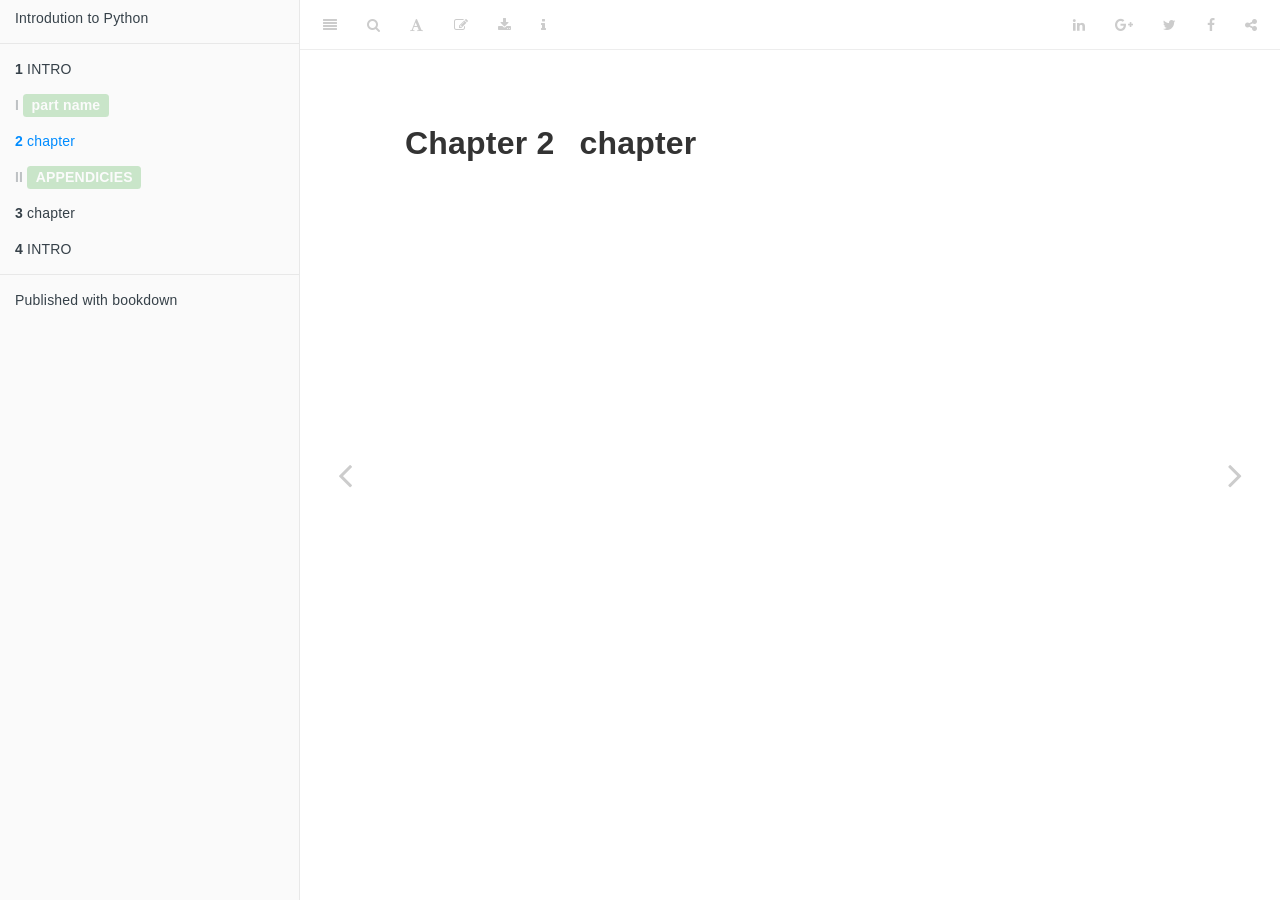
==== docs/chapter.html @ 128a9e72 "." ====
<!DOCTYPE html>
<html xmlns="http://www.w3.org/1999/xhtml" lang="" xml:lang="">
<head>

  <meta charset="utf-8" />
  <meta http-equiv="X-UA-Compatible" content="IE=edge" />
  <title>Chapter 2 chapter | Introduction to Python</title>
  <meta name="description" content="Chapter 2 chapter | Introduction to Python" />
  <meta name="generator" content="bookdown 0.11 and GitBook 2.6.7" />

  <meta property="og:title" content="Chapter 2 chapter | Introduction to Python" />
  <meta property="og:type" content="book" />
  
  
  
  

  <meta name="twitter:card" content="summary" />
  <meta name="twitter:title" content="Chapter 2 chapter | Introduction to Python" />
  
  
  

<meta name="author" content="Łukasz Muszyński" />


<meta name="date" content="2019-09-11" />

  <meta name="viewport" content="width=device-width, initial-scale=1" />
  <meta name="apple-mobile-web-app-capable" content="yes" />
  <meta name="apple-mobile-web-app-status-bar-style" content="black" />
  
  
<link rel="prev" href="index.html">
<link rel="next" href="chapter-1.html">
<script src="libs/jquery-2.2.3/jquery.min.js"></script>
<link href="libs/gitbook-2.6.7/css/style.css" rel="stylesheet" />
<link href="libs/gitbook-2.6.7/css/plugin-table.css" rel="stylesheet" />
<link href="libs/gitbook-2.6.7/css/plugin-bookdown.css" rel="stylesheet" />
<link href="libs/gitbook-2.6.7/css/plugin-highlight.css" rel="stylesheet" />
<link href="libs/gitbook-2.6.7/css/plugin-search.css" rel="stylesheet" />
<link href="libs/gitbook-2.6.7/css/plugin-fontsettings.css" rel="stylesheet" />










<link rel="stylesheet" href="style.css" type="text/css" />
</head>

<body>



  <div class="book without-animation with-summary font-size-2 font-family-1" data-basepath=".">

    <div class="book-summary">
      <nav role="navigation">

<ul class="summary">
<li><a href="./">Introdution to Python</a></li>

<li class="divider"></li>
<li class="chapter" data-level="1" data-path="index.html"><a href="index.html"><i class="fa fa-check"></i><b>1</b> INTRO</a></li>
<li class="part"><span><b>I <lfg>part name</lfg></b></span></li>
<li class="chapter" data-level="2" data-path="chapter.html"><a href="chapter.html"><i class="fa fa-check"></i><b>2</b> chapter</a></li>
<li class="part"><span><b>II <lfg>APPENDICIES</lfg></b></span></li>
<li class="chapter" data-level="3" data-path="chapter-1.html"><a href="chapter-1.html"><i class="fa fa-check"></i><b>3</b> chapter</a></li>
<li class="chapter" data-level="4" data-path="intro-1.html"><a href="intro-1.html"><i class="fa fa-check"></i><b>4</b> INTRO</a></li>
<li class="divider"></li>
<li><a href="https://github.com/rstudio/bookdown" target="blank">Published with bookdown</a></li>

</ul>

      </nav>
    </div>

    <div class="book-body">
      <div class="body-inner">
        <div class="book-header" role="navigation">
          <h1>
            <i class="fa fa-circle-o-notch fa-spin"></i><a href="./">Introduction to Python</a>
          </h1>
        </div>

        <div class="page-wrapper" tabindex="-1" role="main">
          <div class="page-inner">

            <section class="normal" id="section-">
<div id="chapter" class="section level1">
<h1><span class="header-section-number">Chapter 2</span> chapter</h1>

</div>



            </section>

          </div>
        </div>
      </div>
<a href="index.html" class="navigation navigation-prev " aria-label="Previous page"><i class="fa fa-angle-left"></i></a>
<a href="chapter-1.html" class="navigation navigation-next " aria-label="Next page"><i class="fa fa-angle-right"></i></a>
    </div>
  </div>
<script src="libs/gitbook-2.6.7/js/app.min.js"></script>
<script src="libs/gitbook-2.6.7/js/lunr.js"></script>
<script src="libs/gitbook-2.6.7/js/plugin-search.js"></script>
<script src="libs/gitbook-2.6.7/js/plugin-sharing.js"></script>
<script src="libs/gitbook-2.6.7/js/plugin-fontsettings.js"></script>
<script src="libs/gitbook-2.6.7/js/plugin-bookdown.js"></script>
<script src="libs/gitbook-2.6.7/js/jquery.highlight.js"></script>
<script>
gitbook.require(["gitbook"], function(gitbook) {
gitbook.start({
"sharing": {
"github": false,
"facebook": true,
"twitter": true,
"google": true,
"linkedin": true,
"weibo": false,
"instapaper": false,
"vk": false,
"all": ["facebook", "google", "twitter", "linkedin", "weibo", "instapaper"],
"instapper": false
},
"fontsettings": {
"theme": "white",
"family": "sans",
"size": 2
},
"edit": {
"link": "https://github.com/rstudio/bookdown-demo/edit/master/1_01_part.Rmd",
"text": "Edit"
},
"history": {
"link": null,
"text": null
},
"download": ["bookdown-Manual_R.pdf", "bookdown-Manual_R.epub"],
"toc": {
"collapse": "section",
"depth": 4
}
});
});
</script>

</body>

</html>
---- docs/libs/gitbook-2.6.7/css/style.css ----
/*! normalize.css v2.1.0 | MIT License | git.io/normalize */img,legend{border:0}*,.fa{-webkit-font-smoothing:antialiased}.fa-ul>li,sub,sup{position:relative}.book .book-body .page-wrapper .page-inner section.normal hr:after,.book-langs-index .inner .languages:after,.buttons:after,.dropdown-menu .buttons:after{clear:both}body,html{-ms-text-size-adjust:100%;-webkit-text-size-adjust:100%}article,aside,details,figcaption,figure,footer,header,hgroup,main,nav,section,summary{display:block}audio,canvas,video{display:inline-block}.hidden,[hidden]{display:none}audio:not([controls]){display:none;height:0}html{font-family:sans-serif}body,figure{margin:0}a:focus{outline:dotted thin}a:active,a:hover{outline:0}h1{font-size:2em;margin:.67em 0}abbr[title]{border-bottom:1px dotted}b,strong{font-weight:700}dfn{font-style:italic}hr{-moz-box-sizing:content-box;box-sizing:content-box;height:0}mark{background:#ff0;color:#000}code,kbd,pre,samp{font-family:monospace,serif;font-size:1em}pre{white-space:pre-wrap}q{quotes:"\201C" "\201D" "\2018" "\2019"}small{font-size:80%}sub,sup{font-size:75%;line-height:0;vertical-align:baseline}sup{top:-.5em}sub{bottom:-.25em}svg:not(:root){overflow:hidden}fieldset{border:1px solid silver;margin:0 2px;padding:.35em .625em .75em}legend{padding:0}button,input,select,textarea{font-family:inherit;font-size:100%;margin:0}button,input{line-height:normal}button,select{text-transform:none}button,html input[type=button],input[type=reset],input[type=submit]{-webkit-appearance:button;cursor:pointer}button[disabled],html input[disabled]{cursor:default}input[type=checkbox],input[type=radio]{box-sizing:border-box;padding:0}input[type=search]{-webkit-appearance:textfield;-moz-box-sizing:content-box;-webkit-box-sizing:content-box;box-sizing:content-box}input[type=search]::-webkit-search-cancel-button{margin-right:10px;}button::-moz-focus-inner,input::-moz-focus-inner{border:0;padding:0}textarea{overflow:auto;vertical-align:top}table{border-collapse:collapse;border-spacing:0}/*!
 * Preboot v2
 *
 * Open sourced under MIT license by @mdo.
 * Some variables and mixins from Bootstrap (Apache 2 license).
 */.link-inherit,.link-inherit:focus,.link-inherit:hover{color:inherit}.fa,.fa-stack{display:inline-block}/*!
 *  Font Awesome 4.1.0 by @davegandy - http://fontawesome.io - @fontawesome
 *  License - http://fontawesome.io/license (Font: SIL OFL 1.1, CSS: MIT License)
 */@font-face{font-family:FontAwesome;src:url(./fontawesome/fontawesome-webfont.ttf?v=4.1.0) format('truetype');font-weight:400;font-style:normal}.fa{font-family:FontAwesome;font-style:normal;font-weight:400;line-height:1;-moz-osx-font-smoothing:grayscale}.book .book-header,.book .book-summary{font-family:"Helvetica Neue",Helvetica,Arial,sans-serif}.fa-lg{font-size:1.33333333em;line-height:.75em;vertical-align:-15%}.fa-2x{font-size:2em}.fa-3x{font-size:3em}.fa-4x{font-size:4em}.fa-5x{font-size:5em}.fa-fw{width:1.28571429em;text-align:center}.fa-ul{padding-left:0;margin-left:2.14285714em;list-style-type:none}.fa-li{position:absolute;left:-2.14285714em;width:2.14285714em;top:.14285714em;text-align:center}.fa-li.fa-lg{left:-1.85714286em}.fa-border{padding:.2em .25em .15em;border:.08em solid #eee;border-radius:.1em}.pull-right{float:right}.pull-left{float:left}.fa.pull-left{margin-right:.3em}.fa.pull-right{margin-left:.3em}.fa-spin{-webkit-animation:spin 2s infinite linear;-moz-animation:spin 2s infinite linear;-o-animation:spin 2s infinite linear;animation:spin 2s infinite linear}@-moz-keyframes spin{0%{-moz-transform:rotate(0)}100%{-moz-transform:rotate(359deg)}}@-webkit-keyframes spin{0%{-webkit-transform:rotate(0)}100%{-webkit-transform:rotate(359deg)}}@-o-keyframes spin{0%{-o-transform:rotate(0)}100%{-o-transform:rotate(359deg)}}@keyframes spin{0%{-webkit-transform:rotate(0);transform:rotate(0)}100%{-webkit-transform:rotate(359deg);transform:rotate(359deg)}}.fa-rotate-90{filter:progid:DXImageTransform.Microsoft.BasicImage(rotation=1);-webkit-transform:rotate(90deg);-moz-transform:rotate(90deg);-ms-transform:rotate(90deg);-o-transform:rotate(90deg);transform:rotate(90deg)}.fa-rotate-180{filter:progid:DXImageTransform.Microsoft.BasicImage(rotation=2);-webkit-transform:rotate(180deg);-moz-transform:rotate(180deg);-ms-transform:rotate(180deg);-o-transform:rotate(180deg);transform:rotate(180deg)}.fa-rotate-270{filter:progid:DXImageTransform.Microsoft.BasicImage(rotation=3);-webkit-transform:rotate(270deg);-moz-transform:rotate(270deg);-ms-transform:rotate(270deg);-o-transform:rotate(270deg);transform:rotate(270deg)}.fa-flip-horizontal{filter:progid:DXImageTransform.Microsoft.BasicImage(rotation=0, mirror=1);-webkit-transform:scale(-1,1);-moz-transform:scale(-1,1);-ms-transform:scale(-1,1);-o-transform:scale(-1,1);transform:scale(-1,1)}.fa-flip-vertical{filter:progid:DXImageTransform.Microsoft.BasicImage(rotation=2, mirror=1);-webkit-transform:scale(1,-1);-moz-transform:scale(1,-1);-ms-transform:scale(1,-1);-o-transform:scale(1,-1);transform:scale(1,-1)}.fa-stack{position:relative;width:2em;height:2em;line-height:2em;vertical-align:middle}.fa-stack-1x,.fa-stack-2x{position:absolute;left:0;width:100%;text-align:center}.fa-stack-1x{line-height:inherit}.fa-stack-2x{font-size:2em}.fa-inverse{color:#fff}.fa-glass:before{content:"\f000"}.fa-music:before{content:"\f001"}.fa-search:before{content:"\f002"}.fa-envelope-o:before{content:"\f003"}.fa-heart:before{content:"\f004"}.fa-star:before{content:"\f005"}.fa-star-o:before{content:"\f006"}.fa-user:before{content:"\f007"}.fa-film:before{content:"\f008"}.fa-th-large:before{content:"\f009"}.fa-th:before{content:"\f00a"}.fa-th-list:before{content:"\f00b"}.fa-check:before{content:"\f00c"}.fa-times:before{content:"\f00d"}.fa-search-plus:before{content:"\f00e"}.fa-search-minus:before{content:"\f010"}.fa-power-off:before{content:"\f011"}.fa-signal:before{content:"\f012"}.fa-cog:before,.fa-gear:before{content:"\f013"}.fa-trash-o:before{content:"\f014"}.fa-home:before{content:"\f015"}.fa-file-o:before{content:"\f016"}.fa-clock-o:before{content:"\f017"}.fa-road:before{content:"\f018"}.fa-download:before{content:"\f019"}.fa-arrow-circle-o-down:before{content:"\f01a"}.fa-arrow-circle-o-up:before{content:"\f01b"}.fa-inbox:before{content:"\f01c"}.fa-play-circle-o:before{content:"\f01d"}.fa-repeat:before,.fa-rotate-right:before{content:"\f01e"}.fa-refresh:before{content:"\f021"}.fa-list-alt:before{content:"\f022"}.fa-lock:before{content:"\f023"}.fa-flag:before{content:"\f024"}.fa-headphones:before{content:"\f025"}.fa-volume-off:before{content:"\f026"}.fa-volume-down:before{content:"\f027"}.fa-volume-up:before{content:"\f028"}.fa-qrcode:before{content:"\f029"}.fa-barcode:before{content:"\f02a"}.fa-tag:before{content:"\f02b"}.fa-tags:before{content:"\f02c"}.fa-book:before{content:"\f02d"}.fa-bookmark:before{content:"\f02e"}.fa-print:before{content:"\f02f"}.fa-camera:before{content:"\f030"}.fa-font:before{content:"\f031"}.fa-bold:before{content:"\f032"}.fa-italic:before{content:"\f033"}.fa-text-height:before{content:"\f034"}.fa-text-width:before{content:"\f035"}.fa-align-left:before{content:"\f036"}.fa-align-center:before{content:"\f037"}.fa-align-right:before{content:"\f038"}.fa-align-justify:before{content:"\f039"}.fa-list:before{content:"\f03a"}.fa-dedent:before,.fa-outdent:before{content:"\f03b"}.fa-indent:before{content:"\f03c"}.fa-video-camera:before{content:"\f03d"}.fa-image:before,.fa-photo:before,.fa-picture-o:before{content:"\f03e"}.fa-pencil:before{content:"\f040"}.fa-map-marker:before{content:"\f041"}.fa-adjust:before{content:"\f042"}.fa-tint:before{content:"\f043"}.fa-edit:before,.fa-pencil-square-o:before{content:"\f044"}.fa-share-square-o:before{content:"\f045"}.fa-check-square-o:before{content:"\f046"}.fa-arrows:before{content:"\f047"}.fa-step-backward:before{content:"\f048"}.fa-fast-backward:before{content:"\f049"}.fa-backward:before{content:"\f04a"}.fa-play:before{content:"\f04b"}.fa-pause:before{content:"\f04c"}.fa-stop:before{content:"\f04d"}.fa-forward:before{content:"\f04e"}.fa-fast-forward:before{content:"\f050"}.fa-step-forward:before{content:"\f051"}.fa-eject:before{content:"\f052"}.fa-chevron-left:before{content:"\f053"}.fa-chevron-right:before{content:"\f054"}.fa-plus-circle:before{content:"\f055"}.fa-minus-circle:before{content:"\f056"}.fa-times-circle:before{content:"\f057"}.fa-check-circle:before{content:"\f058"}.fa-question-circle:before{content:"\f059"}.fa-info-circle:before{content:"\f05a"}.fa-crosshairs:before{content:"\f05b"}.fa-times-circle-o:before{content:"\f05c"}.fa-check-circle-o:before{content:"\f05d"}.fa-ban:before{content:"\f05e"}.fa-arrow-left:before{content:"\f060"}.fa-arrow-right:before{content:"\f061"}.fa-arrow-up:before{content:"\f062"}.fa-arrow-down:before{content:"\f063"}.fa-mail-forward:before,.fa-share:before{content:"\f064"}.fa-expand:before{content:"\f065"}.fa-compress:before{content:"\f066"}.fa-plus:before{content:"\f067"}.fa-minus:before{content:"\f068"}.fa-asterisk:before{content:"\f069"}.fa-exclamation-circle:before{content:"\f06a"}.fa-gift:before{content:"\f06b"}.fa-leaf:before{content:"\f06c"}.fa-fire:before{content:"\f06d"}.fa-eye:before{content:"\f06e"}.fa-eye-slash:before{content:"\f070"}.fa-exclamation-triangle:before,.fa-warning:before{content:"\f071"}.fa-plane:before{content:"\f072"}.fa-calendar:before{content:"\f073"}.fa-random:before{content:"\f074"}.fa-comment:before{content:"\f075"}.fa-magnet:before{content:"\f076"}.fa-chevron-up:before{content:"\f077"}.fa-chevron-down:before{content:"\f078"}.fa-retweet:before{content:"\f079"}.fa-shopping-cart:before{content:"\f07a"}.fa-folder:before{content:"\f07b"}.fa-folder-open:before{content:"\f07c"}.fa-arrows-v:before{content:"\f07d"}.fa-arrows-h:before{content:"\f07e"}.fa-bar-chart-o:before{content:"\f080"}.fa-twitter-square:before{content:"\f081"}.fa-facebook-square:before{content:"\f082"}.fa-camera-retro:before{content:"\f083"}.fa-key:before{content:"\f084"}.fa-cogs:before,.fa-gears:before{content:"\f085"}.fa-comments:before{content:"\f086"}.fa-thumbs-o-up:before{content:"\f087"}.fa-thumbs-o-down:before{content:"\f088"}.fa-star-half:before{content:"\f089"}.fa-heart-o:before{content:"\f08a"}.fa-sign-out:before{content:"\f08b"}.fa-linkedin-square:before{content:"\f08c"}.fa-thumb-tack:before{content:"\f08d"}.fa-external-link:before{content:"\f08e"}.fa-sign-in:before{content:"\f090"}.fa-trophy:before{content:"\f091"}.fa-github-square:before{content:"\f092"}.fa-upload:before{content:"\f093"}.fa-lemon-o:before{content:"\f094"}.fa-phone:before{content:"\f095"}.fa-square-o:before{content:"\f096"}.fa-bookmark-o:before{content:"\f097"}.fa-phone-square:before{content:"\f098"}.fa-twitter:before{content:"\f099"}.fa-facebook:before{content:"\f09a"}.fa-github:before{content:"\f09b"}.fa-unlock:before{content:"\f09c"}.fa-credit-card:before{content:"\f09d"}.fa-rss:before{content:"\f09e"}.fa-hdd-o:before{content:"\f0a0"}.fa-bullhorn:before{content:"\f0a1"}.fa-bell:before{content:"\f0f3"}.fa-certificate:before{content:"\f0a3"}.fa-hand-o-right:before{content:"\f0a4"}.fa-hand-o-left:before{content:"\f0a5"}.fa-hand-o-up:before{content:"\f0a6"}.fa-hand-o-down:before{content:"\f0a7"}.fa-arrow-circle-left:before{content:"\f0a8"}.fa-arrow-circle-right:before{content:"\f0a9"}.fa-arrow-circle-up:before{content:"\f0aa"}.fa-arrow-circle-down:before{content:"\f0ab"}.fa-globe:before{content:"\f0ac"}.fa-wrench:before{content:"\f0ad"}.fa-tasks:before{content:"\f0ae"}.fa-filter:before{content:"\f0b0"}.fa-briefcase:before{content:"\f0b1"}.fa-arrows-alt:before{content:"\f0b2"}.fa-group:before,.fa-users:before{content:"\f0c0"}.fa-chain:before,.fa-link:before{content:"\f0c1"}.fa-cloud:before{content:"\f0c2"}.fa-flask:before{content:"\f0c3"}.fa-cut:before,.fa-scissors:before{content:"\f0c4"}.fa-copy:before,.fa-files-o:before{content:"\f0c5"}.fa-paperclip:before{content:"\f0c6"}.fa-floppy-o:before,.fa-save:before{content:"\f0c7"}.fa-square:before{content:"\f0c8"}.fa-bars:before,.fa-navicon:before,.fa-reorder:before{content:"\f0c9"}.fa-list-ul:before{content:"\f0ca"}.fa-list-ol:before{content:"\f0cb"}.fa-strikethrough:before{content:"\f0cc"}.fa-underline:before{content:"\f0cd"}.fa-table:before{content:"\f0ce"}.fa-magic:before{content:"\f0d0"}.fa-truck:before{content:"\f0d1"}.fa-pinterest:before{content:"\f0d2"}.fa-pinterest-square:before{content:"\f0d3"}.fa-google-plus-square:before{content:"\f0d4"}.fa-google-plus:before{content:"\f0d5"}.fa-money:before{content:"\f0d6"}.fa-caret-down:before{content:"\f0d7"}.fa-caret-up:before{content:"\f0d8"}.fa-caret-left:before{content:"\f0d9"}.fa-caret-right:before{content:"\f0da"}.fa-columns:before{content:"\f0db"}.fa-sort:before,.fa-unsorted:before{content:"\f0dc"}.fa-sort-desc:before,.fa-sort-down:before{content:"\f0dd"}.fa-sort-asc:before,.fa-sort-up:before{content:"\f0de"}.fa-envelope:before{content:"\f0e0"}.fa-linkedin:before{content:"\f0e1"}.fa-rotate-left:before,.fa-undo:before{content:"\f0e2"}.fa-gavel:before,.fa-legal:before{content:"\f0e3"}.fa-dashboard:before,.fa-tachometer:before{content:"\f0e4"}.fa-comment-o:before{content:"\f0e5"}.fa-comments-o:before{content:"\f0e6"}.fa-bolt:before,.fa-flash:before{content:"\f0e7"}.fa-sitemap:before{content:"\f0e8"}.fa-umbrella:before{content:"\f0e9"}.fa-clipboard:before,.fa-paste:before{content:"\f0ea"}.fa-lightbulb-o:before{content:"\f0eb"}.fa-exchange:before{content:"\f0ec"}.fa-cloud-download:before{content:"\f0ed"}.fa-cloud-upload:before{content:"\f0ee"}.fa-user-md:before{content:"\f0f0"}.fa-stethoscope:before{content:"\f0f1"}.fa-suitcase:before{content:"\f0f2"}.fa-bell-o:before{content:"\f0a2"}.fa-coffee:before{content:"\f0f4"}.fa-cutlery:before{content:"\f0f5"}.fa-file-text-o:before{content:"\f0f6"}.fa-building-o:before{content:"\f0f7"}.fa-hospital-o:before{content:"\f0f8"}.fa-ambulance:before{content:"\f0f9"}.fa-medkit:before{content:"\f0fa"}.fa-fighter-jet:before{content:"\f0fb"}.fa-beer:before{content:"\f0fc"}.fa-h-square:before{content:"\f0fd"}.fa-plus-square:before{content:"\f0fe"}.fa-angle-double-left:before{content:"\f100"}.fa-angle-double-right:before{content:"\f101"}.fa-angle-double-up:before{content:"\f102"}.fa-angle-double-down:before{content:"\f103"}.fa-angle-left:before{content:"\f104"}.fa-angle-right:before{content:"\f105"}.fa-angle-up:before{content:"\f106"}.fa-angle-down:before{content:"\f107"}.fa-desktop:before{content:"\f108"}.fa-laptop:before{content:"\f109"}.fa-tablet:before{content:"\f10a"}.fa-mobile-phone:before,.fa-mobile:before{content:"\f10b"}.fa-circle-o:before{content:"\f10c"}.fa-quote-left:before{content:"\f10d"}.fa-quote-right:before{content:"\f10e"}.fa-spinner:before{content:"\f110"}.fa-circle:before{content:"\f111"}.fa-mail-reply:before,.fa-reply:before{content:"\f112"}.fa-github-alt:before{content:"\f113"}.fa-folder-o:before{content:"\f114"}.fa-folder-open-o:before{content:"\f115"}.fa-smile-o:before{content:"\f118"}.fa-frown-o:before{content:"\f119"}.fa-meh-o:before{content:"\f11a"}.fa-gamepad:before{content:"\f11b"}.fa-keyboard-o:before{content:"\f11c"}.fa-flag-o:before{content:"\f11d"}.fa-flag-checkered:before{content:"\f11e"}.fa-terminal:before{content:"\f120"}.fa-code:before{content:"\f121"}.fa-mail-reply-all:before,.fa-reply-all:before{content:"\f122"}.fa-star-half-empty:before,.fa-star-half-full:before,.fa-star-half-o:before{content:"\f123"}.fa-location-arrow:before{content:"\f124"}.fa-crop:before{content:"\f125"}.fa-code-fork:before{content:"\f126"}.fa-chain-broken:before,.fa-unlink:before{content:"\f127"}.fa-question:before{content:"\f128"}.fa-info:before{content:"\f129"}.fa-exclamation:before{content:"\f12a"}.fa-superscript:before{content:"\f12b"}.fa-subscript:before{content:"\f12c"}.fa-eraser:before{content:"\f12d"}.fa-puzzle-piece:before{content:"\f12e"}.fa-microphone:before{content:"\f130"}.fa-microphone-slash:before{content:"\f131"}.fa-shield:before{content:"\f132"}.fa-calendar-o:before{content:"\f133"}.fa-fire-extinguisher:before{content:"\f134"}.fa-rocket:before{content:"\f135"}.fa-maxcdn:before{content:"\f136"}.fa-chevron-circle-left:before{content:"\f137"}.fa-chevron-circle-right:before{content:"\f138"}.fa-chevron-circle-up:before{content:"\f139"}.fa-chevron-circle-down:before{content:"\f13a"}.fa-html5:before{content:"\f13b"}.fa-css3:before{content:"\f13c"}.fa-anchor:before{content:"\f13d"}.fa-unlock-alt:before{content:"\f13e"}.fa-bullseye:before{content:"\f140"}.fa-ellipsis-h:before{content:"\f141"}.fa-ellipsis-v:before{content:"\f142"}.fa-rss-square:before{content:"\f143"}.fa-play-circle:before{content:"\f144"}.fa-ticket:before{content:"\f145"}.fa-minus-square:before{content:"\f146"}.fa-minus-square-o:before{content:"\f147"}.fa-level-up:before{content:"\f148"}.fa-level-down:before{content:"\f149"}.fa-check-square:before{content:"\f14a"}.fa-pencil-square:before{content:"\f14b"}.fa-external-link-square:before{content:"\f14c"}.fa-share-square:before{content:"\f14d"}.fa-compass:before{content:"\f14e"}.fa-caret-square-o-down:before,.fa-toggle-down:before{content:"\f150"}.fa-caret-square-o-up:before,.fa-toggle-up:before{content:"\f151"}.fa-caret-square-o-right:before,.fa-toggle-right:before{content:"\f152"}.fa-eur:before,.fa-euro:before{content:"\f153"}.fa-gbp:before{content:"\f154"}.fa-dollar:before,.fa-usd:before{content:"\f155"}.fa-inr:before,.fa-rupee:before{content:"\f156"}.fa-cny:before,.fa-jpy:before,.fa-rmb:before,.fa-yen:before{content:"\f157"}.fa-rouble:before,.fa-rub:before,.fa-ruble:before{content:"\f158"}.fa-krw:before,.fa-won:before{content:"\f159"}.fa-bitcoin:before,.fa-btc:before{content:"\f15a"}.fa-file:before{content:"\f15b"}.fa-file-text:before{content:"\f15c"}.fa-sort-alpha-asc:before{content:"\f15d"}.fa-sort-alpha-desc:before{content:"\f15e"}.fa-sort-amount-asc:before{content:"\f160"}.fa-sort-amount-desc:before{content:"\f161"}.fa-sort-numeric-asc:before{content:"\f162"}.fa-sort-numeric-desc:before{content:"\f163"}.fa-thumbs-up:before{content:"\f164"}.fa-thumbs-down:before{content:"\f165"}.fa-youtube-square:before{content:"\f166"}.fa-youtube:before{content:"\f167"}.fa-xing:before{content:"\f168"}.fa-xing-square:before{content:"\f169"}.fa-youtube-play:before{content:"\f16a"}.fa-dropbox:before{content:"\f16b"}.fa-stack-overflow:before{content:"\f16c"}.fa-instagram:before{content:"\f16d"}.fa-flickr:before{content:"\f16e"}.fa-adn:before{content:"\f170"}.fa-bitbucket:before{content:"\f171"}.fa-bitbucket-square:before{content:"\f172"}.fa-tumblr:before{content:"\f173"}.fa-tumblr-square:before{content:"\f174"}.fa-long-arrow-down:before{content:"\f175"}.fa-long-arrow-up:before{content:"\f176"}.fa-long-arrow-left:before{content:"\f177"}.fa-long-arrow-right:before{content:"\f178"}.fa-apple:before{content:"\f179"}.fa-windows:before{content:"\f17a"}.fa-android:before{content:"\f17b"}.fa-linux:before{content:"\f17c"}.fa-dribbble:before{content:"\f17d"}.fa-skype:before{content:"\f17e"}.fa-foursquare:before{content:"\f180"}.fa-trello:before{content:"\f181"}.fa-female:before{content:"\f182"}.fa-male:before{content:"\f183"}.fa-gittip:before{content:"\f184"}.fa-sun-o:before{content:"\f185"}.fa-moon-o:before{content:"\f186"}.fa-archive:before{content:"\f187"}.fa-bug:before{content:"\f188"}.fa-vk:before{content:"\f189"}.fa-weibo:before{content:"\f18a"}.fa-renren:before{content:"\f18b"}.fa-pagelines:before{content:"\f18c"}.fa-stack-exchange:before{content:"\f18d"}.fa-arrow-circle-o-right:before{content:"\f18e"}.fa-arrow-circle-o-left:before{content:"\f190"}.fa-caret-square-o-left:before,.fa-toggle-left:before{content:"\f191"}.fa-dot-circle-o:before{content:"\f192"}.fa-wheelchair:before{content:"\f193"}.fa-vimeo-square:before{content:"\f194"}.fa-try:before,.fa-turkish-lira:before{content:"\f195"}.fa-plus-square-o:before{content:"\f196"}.fa-space-shuttle:before{content:"\f197"}.fa-slack:before{content:"\f198"}.fa-envelope-square:before{content:"\f199"}.fa-wordpress:before{content:"\f19a"}.fa-openid:before{content:"\f19b"}.fa-bank:before,.fa-institution:before,.fa-university:before{content:"\f19c"}.fa-graduation-cap:before,.fa-mortar-board:before{content:"\f19d"}.fa-yahoo:before{content:"\f19e"}.fa-google:before{content:"\f1a0"}.fa-reddit:before{content:"\f1a1"}.fa-reddit-square:before{content:"\f1a2"}.fa-stumbleupon-circle:before{content:"\f1a3"}.fa-stumbleupon:before{content:"\f1a4"}.fa-delicious:before{content:"\f1a5"}.fa-digg:before{content:"\f1a6"}.fa-pied-piper-square:before,.fa-pied-piper:before{content:"\f1a7"}.fa-pied-piper-alt:before{content:"\f1a8"}.fa-drupal:before{content:"\f1a9"}.fa-joomla:before{content:"\f1aa"}.fa-language:before{content:"\f1ab"}.fa-fax:before{content:"\f1ac"}.fa-building:before{content:"\f1ad"}.fa-child:before{content:"\f1ae"}.fa-paw:before{content:"\f1b0"}.fa-spoon:before{content:"\f1b1"}.fa-cube:before{content:"\f1b2"}.fa-cubes:before{content:"\f1b3"}.fa-behance:before{content:"\f1b4"}.fa-behance-square:before{content:"\f1b5"}.fa-steam:before{content:"\f1b6"}.fa-steam-square:before{content:"\f1b7"}.fa-recycle:before{content:"\f1b8"}.fa-automobile:before,.fa-car:before{content:"\f1b9"}.fa-cab:before,.fa-taxi:before{content:"\f1ba"}.fa-tree:before{content:"\f1bb"}.fa-spotify:before{content:"\f1bc"}.fa-deviantart:before{content:"\f1bd"}.fa-soundcloud:before{content:"\f1be"}.fa-database:before{content:"\f1c0"}.fa-file-pdf-o:before{content:"\f1c1"}.fa-file-word-o:before{content:"\f1c2"}.fa-file-excel-o:before{content:"\f1c3"}.fa-file-powerpoint-o:before{content:"\f1c4"}.fa-file-image-o:before,.fa-file-photo-o:before,.fa-file-picture-o:before{content:"\f1c5"}.fa-file-archive-o:before,.fa-file-zip-o:before{content:"\f1c6"}.fa-file-audio-o:before,.fa-file-sound-o:before{content:"\f1c7"}.fa-file-movie-o:before,.fa-file-video-o:before{content:"\f1c8"}.fa-file-code-o:before{content:"\f1c9"}.fa-vine:before{content:"\f1ca"}.fa-codepen:before{content:"\f1cb"}.fa-jsfiddle:before{content:"\f1cc"}.fa-life-bouy:before,.fa-life-ring:before,.fa-life-saver:before,.fa-support:before{content:"\f1cd"}.fa-circle-o-notch:before{content:"\f1ce"}.fa-ra:before,.fa-rebel:before{content:"\f1d0"}.fa-empire:before,.fa-ge:before{content:"\f1d1"}.fa-git-square:before{content:"\f1d2"}.fa-git:before{content:"\f1d3"}.fa-hacker-news:before{content:"\f1d4"}.fa-tencent-weibo:before{content:"\f1d5"}.fa-qq:before{content:"\f1d6"}.fa-wechat:before,.fa-weixin:before{content:"\f1d7"}.fa-paper-plane:before,.fa-send:before{content:"\f1d8"}.fa-paper-plane-o:before,.fa-send-o:before{content:"\f1d9"}.fa-history:before{content:"\f1da"}.fa-circle-thin:before{content:"\f1db"}.fa-header:before{content:"\f1dc"}.fa-paragraph:before{content:"\f1dd"}.fa-sliders:before{content:"\f1de"}.fa-share-alt:before{content:"\f1e0"}.fa-share-alt-square:before{content:"\f1e1"}.fa-bomb:before{content:"\f1e2"}.book-langs-index{width:100%;height:100%;padding:40px 0;margin:0;overflow:auto}@media (max-width:600px){.book-langs-index{padding:0}}.book-langs-index .inner{max-width:600px;width:100%;margin:0 auto;padding:30px;background:#fff;border-radius:3px}.book-langs-index .inner h3{margin:0}.book-langs-index .inner .languages{list-style:none;padding:20px 30px;margin-top:20px;border-top:1px solid #eee}.book-langs-index .inner .languages:after,.book-langs-index .inner .languages:before{content:" ";display:table;line-height:0}.book-langs-index .inner .languages li{width:50%;float:left;padding:10px 5px;font-size:16px}@media (max-width:600px){.book-langs-index .inner .languages li{width:100%;max-width:100%}}.book .book-header{overflow:visible;height:50px;padding:0 8px;z-index:2;font-size:.85em;color:#7e888b;background:0 0}.book .book-header .btn{display:block;height:50px;padding:0 15px;border-bottom:none;color:#ccc;text-transform:uppercase;line-height:50px;-webkit-box-shadow:none!important;box-shadow:none!important;position:relative;font-size:14px}.book .book-header .btn:hover{position:relative;text-decoration:none;color:#444;background:0 0}.book .book-header h1{margin:0;font-size:20px;font-weight:200;text-align:center;line-height:50px;opacity:0;padding-left:200px;padding-right:200px;-webkit-transition:opacity .2s ease;-moz-transition:opacity .2s ease;-o-transition:opacity .2s ease;transition:opacity .2s ease;overflow:hidden;text-overflow:ellipsis;white-space:nowrap}.book .book-header h1 a,.book .book-header h1 a:hover{color:inherit;text-decoration:none}@media (max-width:1000px){.book .book-header h1{display:none}}.book .book-header h1 i{display:none}.book .book-header:hover h1{opacity:1}.book.is-loading .book-header h1 i{display:inline-block}.book.is-loading .book-header h1 a{display:none}.dropdown{position:relative}.dropdown-menu{position:absolute;top:100%;left:0;z-index:100;display:none;float:left;min-width:160px;padding:0;margin:2px 0 0;list-style:none;font-size:14px;background-color:#fafafa;border:1px solid rgba(0,0,0,.07);border-radius:1px;-webkit-box-shadow:0 6px 12px rgba(0,0,0,.175);box-shadow:0 6px 12px rgba(0,0,0,.175);background-clip:padding-box}.dropdown-menu.open{display:block}.dropdown-menu.dropdown-left{left:auto;right:4%}.dropdown-menu.dropdown-left .dropdown-caret{right:14px;left:auto}.dropdown-menu .dropdown-caret{position:absolute;top:-8px;left:14px;width:18px;height:10px;float:left;overflow:hidden}.dropdown-menu .dropdown-caret .caret-inner,.dropdown-menu .dropdown-caret .caret-outer{display:inline-block;top:0;border-left:9px solid transparent;border-right:9px solid transparent;position:absolute}.dropdown-menu .dropdown-caret .caret-outer{border-bottom:9px solid rgba(0,0,0,.1);height:auto;left:0;width:auto;margin-left:-1px}.dropdown-menu .dropdown-caret .caret-inner{margin-top:-1px;top:1px;border-bottom:9px solid #fafafa}.dropdown-menu .buttons{border-bottom:1px solid rgba(0,0,0,.07)}.dropdown-menu .buttons:after,.dropdown-menu .buttons:before{content:" ";display:table;line-height:0}.dropdown-menu .buttons:last-child{border-bottom:none}.dropdown-menu .buttons .button{border:0;background-color:transparent;color:#a6a6a6;width:100%;text-align:center;float:left;line-height:1.42857143;padding:8px 4px}.alert,.dropdown-menu .buttons .button:hover{color:#444}.dropdown-menu .buttons .button:focus,.dropdown-menu .buttons .button:hover{outline:0}.dropdown-menu .buttons .button.size-2{width:50%}.dropdown-menu .buttons .button.size-3{width:33%}.alert{padding:15px;margin-bottom:20px;background:#eee;border-bottom:5px solid #ddd}.alert-success{background:#dff0d8;border-color:#d6e9c6;color:#3c763d}.alert-info{background:#d9edf7;border-color:#bce8f1;color:#31708f}.alert-danger{background:#f2dede;border-color:#ebccd1;color:#a94442}.alert-warning{background:#fcf8e3;border-color:#faebcc;color:#8a6d3b}.book .book-summary{position:absolute;top:0;left:-300px;bottom:0;z-index:1;width:300px;color:#364149;background:#fafafa;border-right:1px solid rgba(0,0,0,.07);-webkit-transition:left 250ms ease;-moz-transition:left 250ms ease;-o-transition:left 250ms ease;transition:left 250ms ease}.book .book-summary ul.summary{position:absolute;top:0;left:0;right:0;bottom:0;overflow-y:auto;list-style:none;margin:0;padding:0;-webkit-transition:top .5s ease;-moz-transition:top .5s ease;-o-transition:top .5s ease;transition:top .5s ease}.book .book-summary ul.summary li{list-style:none}.book .book-summary ul.summary li.divider{height:1px;margin:7px 0;overflow:hidden;background:rgba(0,0,0,.07)}.book .book-summary ul.summary li i.fa-check{display:none;position:absolute;right:9px;top:16px;font-size:9px;color:#3c3}.book .book-summary ul.summary li.done>a{color:#364149;font-weight:400}.book .book-summary ul.summary li.done>a i{display:inline}.book .book-summary ul.summary li a,.book .book-summary ul.summary li span{display:block;padding:10px 15px;border-bottom:none;color:#364149;background:0 0;text-overflow:ellipsis;overflow:hidden;white-space:nowrap;position:relative}.book .book-summary ul.summary li span{cursor:not-allowed;opacity:.3;filter:alpha(opacity=30)}.book .book-summary ul.summary li a:hover,.book .book-summary ul.summary li.active>a{color:#008cff;background:0 0;text-decoration:none}.book .book-summary ul.summary li ul{padding-left:20px}@media (max-width:600px){.book .book-summary{width:calc(100% - 60px);bottom:0;left:-100%}}.book.with-summary .book-summary{left:0}.book.without-animation .book-summary{-webkit-transition:none!important;-moz-transition:none!important;-o-transition:none!important;transition:none!important}.book{position:relative;width:100%;height:100%}.book .book-body,.book .book-body .body-inner{position:absolute;top:0;left:0;overflow-y:auto;bottom:0;right:0}.book .book-body{color:#000;background:#fff;-webkit-transition:left 250ms ease;-moz-transition:left 250ms ease;-o-transition:left 250ms ease;transition:left 250ms ease}.book .book-body .page-wrapper{position:relative;outline:0}.book .book-body .page-wrapper .page-inner{max-width:800px;margin:0 auto;padding:20px 0 40px}.book .book-body .page-wrapper .page-inner section{margin:0;padding:5px 15px;background:#fff;border-radius:2px;line-height:1.7;font-size:1.6rem}.book .book-body .page-wrapper .page-inner .btn-group .btn{border-radius:0;background:#eee;border:0}@media (max-width:1240px){.book .book-body{-webkit-transition:-webkit-transform 250ms ease;-moz-transition:-moz-transform 250ms ease;-o-transition:-o-transform 250ms ease;transition:transform 250ms ease;padding-bottom:20px}.book .book-body .body-inner{position:static;min-height:calc(100% - 50px)}}@media (min-width:600px){.book.with-summary .book-body{left:300px}}@media (max-width:600px){.book.with-summary{overflow:hidden}.book.with-summary .book-body{-webkit-transform:translate(calc(100% - 60px),0);-moz-transform:translate(calc(100% - 60px),0);-ms-transform:translate(calc(100% - 60px),0);-o-transform:translate(calc(100% - 60px),0);transform:translate(calc(100% - 60px),0)}}.book.without-animation .book-body{-webkit-transition:none!important;-moz-transition:none!important;-o-transition:none!important;transition:none!important}.buttons:after,.buttons:before{content:" ";display:table;line-height:0}.button{border:0;background:#eee;color:#666;width:100%;text-align:center;float:left;line-height:1.42857143;padding:8px 4px}.button:hover{color:#444}.button:focus,.button:hover{outline:0}.button.size-2{width:50%}.button.size-3{width:33%}.book .book-body .page-wrapper .page-inner section{display:none}.book .book-body .page-wrapper .page-inner section.normal{display:block;word-wrap:break-word;overflow:hidden;color:#333;line-height:1.7;text-size-adjust:100%;-ms-text-size-adjust:100%;-webkit-text-size-adjust:100%;-moz-text-size-adjust:100%}.book .book-body .page-wrapper .page-inner section.normal *{box-sizing:border-box;-webkit-box-sizing:border-box;}.book .book-body .page-wrapper .page-inner section.normal>:first-child{margin-top:0!important}.book .book-body .page-wrapper .page-inner section.normal>:last-child{margin-bottom:0!important}.book .book-body .page-wrapper .page-inner section.normal blockquote,.book .book-body .page-wrapper .page-inner section.normal code,.book .book-body .page-wrapper .page-inner section.normal figure,.book .book-body .page-wrapper .page-inner section.normal img,.book .book-body .page-wrapper .page-inner section.normal pre,.book .book-body .page-wrapper .page-inner section.normal table,.book .book-body .page-wrapper .page-inner section.normal tr{page-break-inside:avoid}.book .book-body .page-wrapper .page-inner section.normal h2,.book .book-body .page-wrapper .page-inner section.normal h3,.book .book-body .page-wrapper .page-inner section.normal h4,.book .book-body .page-wrapper .page-inner section.normal h5,.book .book-body .page-wrapper .page-inner section.normal p{orphans:3;widows:3}.book .book-body .page-wrapper .page-inner section.normal h1,.book .book-body .page-wrapper .page-inner section.normal h2,.book .book-body .page-wrapper .page-inner section.normal h3,.book .book-body .page-wrapper .page-inner section.normal h4,.book .book-body .page-wrapper .page-inner section.normal h5{page-break-after:avoid}.book .book-body .page-wrapper .page-inner section.normal b,.book .book-body .page-wrapper .page-inner section.normal strong{font-weight:700}.book .book-body .page-wrapper .page-inner section.normal em{font-style:italic}.book .book-body .page-wrapper .page-inner section.normal blockquote,.book .book-body .page-wrapper .page-inner section.normal dl,.book .book-body .page-wrapper .page-inner section.normal ol,.book .book-body .page-wrapper .page-inner section.normal p,.book .book-body .page-wrapper .page-inner section.normal table,.book .book-body .page-wrapper .page-inner section.normal ul{margin-top:0;margin-bottom:.85em}.book .book-body .page-wrapper .page-inner section.normal a{color:#4183c4;text-decoration:none;background:0 0}.book .book-body .page-wrapper .page-inner section.normal a:active,.book .book-body .page-wrapper .page-inner section.normal a:focus,.book .book-body .page-wrapper .page-inner section.normal a:hover{outline:0;text-decoration:underline}.book .book-body .page-wrapper .page-inner section.normal img{border:0;max-width:100%}.book .book-body .page-wrapper .page-inner section.normal hr{height:4px;padding:0;margin:1.7em 0;overflow:hidden;background-color:#e7e7e7;border:none}.book .book-body .page-wrapper .page-inner section.normal hr:after,.book .book-body .page-wrapper .page-inner section.normal hr:before{display:table;content:" "}.book .book-body .page-wrapper .page-inner section.normal h1,.book .book-body .page-wrapper .page-inner section.normal h2,.book .book-body .page-wrapper .page-inner section.normal h3,.book .book-body .page-wrapper .page-inner section.normal h4,.book .book-body .page-wrapper .page-inner section.normal h5,.book .book-body .page-wrapper .page-inner section.normal h6{margin-top:1.275em;margin-bottom:.85em;}.book .book-body .page-wrapper .page-inner section.normal h1{font-size:2em}.book .book-body .page-wrapper .page-inner section.normal h2{font-size:1.75em}.book .book-body .page-wrapper .page-inner section.normal h3{font-size:1.5em}.book .book-body .page-wrapper .page-inner section.normal h4{font-size:1.25em}.book .book-body .page-wrapper .page-inner section.normal h5{font-size:1em}.book .book-body .page-wrapper .page-inner section.normal h6{font-size:1em;color:#777}.book .book-body .page-wrapper .page-inner section.normal code,.book .book-body .page-wrapper .page-inner section.normal pre{font-family:Consolas,"Liberation Mono",Menlo,Courier,monospace;direction:ltr;border:none;color:inherit}.book .book-body .page-wrapper .page-inner section.normal pre{overflow:auto;word-wrap:normal;margin:0 0 1.275em;padding:.85em 1em;background:#f7f7f7}.book .book-body .page-wrapper .page-inner section.normal pre>code{display:inline;max-width:initial;padding:0;margin:0;overflow:initial;line-height:inherit;font-size:.85em;white-space:pre;background:0 0}.book .book-body .page-wrapper .page-inner section.normal pre>code:after,.book .book-body .page-wrapper .page-inner section.normal pre>code:before{content:normal}.book .book-body .page-wrapper .page-inner section.normal code{padding:.2em;margin:0;font-size:.85em;background-color:#f7f7f7}.book .book-body .page-wrapper .page-inner section.normal code:after,.book .book-body .page-wrapper .page-inner section.normal code:before{letter-spacing:-.2em;content:"\00a0"}.book .book-body .page-wrapper .page-inner section.normal ol,.book .book-body .page-wrapper .page-inner section.normal ul{padding:0 0 0 2em;margin:0 0 .85em}.book .book-body .page-wrapper .page-inner section.normal ol ol,.book .book-body .page-wrapper .page-inner section.normal ol ul,.book .book-body .page-wrapper .page-inner section.normal ul ol,.book .book-body .page-wrapper .page-inner section.normal ul ul{margin-top:0;margin-bottom:0}.book .book-body .page-wrapper .page-inner section.normal ol ol{list-style-type:lower-roman}.book .book-body .page-wrapper .page-inner section.normal blockquote{margin:0 0 .85em;padding:0 15px;opacity:0.75;border-left:4px solid #dcdcdc}.book .book-body .page-wrapper .page-inner section.normal blockquote:first-child{margin-top:0}.book .book-body .page-wrapper .page-inner section.normal blockquote:last-child{margin-bottom:0}.book .book-body .page-wrapper .page-inner section.normal dl{padding:0}.book .book-body .page-wrapper .page-inner section.normal dl dt{padding:0;margin-top:.85em;font-style:italic;font-weight:700}.book .book-body .page-wrapper .page-inner section.normal dl dd{padding:0 .85em;margin-bottom:.85em}.book .book-body .page-wrapper .page-inner section.normal dd{margin-left:0}.book .book-body .page-wrapper .page-inner section.normal .glossary-term{cursor:help;text-decoration:underline}.book .book-body .navigation{position:absolute;top:50px;bottom:0;margin:0;max-width:150px;min-width:90px;display:flex;justify-content:center;align-content:center;flex-direction:column;font-size:40px;color:#ccc;text-align:center;-webkit-transition:all 350ms ease;-moz-transition:all 350ms ease;-o-transition:all 350ms ease;transition:all 350ms ease}.book .book-body .navigation:hover{text-decoration:none;color:#444}.book .book-body .navigation.navigation-next{right:0}.book .book-body .navigation.navigation-prev{left:0}@media (max-width:1240px){.book .book-body .navigation{position:static;top:auto;max-width:50%;width:50%;display:inline-block;float:left}.book .book-body .navigation.navigation-unique{max-width:100%;width:100%}}.book .book-body .page-wrapper .page-inner section.glossary{margin-bottom:40px}.book .book-body .page-wrapper .page-inner section.glossary h2 a,.book .book-body .page-wrapper .page-inner section.glossary h2 a:hover{color:inherit;text-decoration:none}.book .book-body .page-wrapper .page-inner section.glossary .glossary-index{list-style:none;margin:0;padding:0}.book .book-body .page-wrapper .page-inner section.glossary .glossary-index li{display:inline;margin:0 8px;white-space:nowrap}*{-webkit-box-sizing:border-box;-moz-box-sizing:border-box;box-sizing:border-box;-webkit-overflow-scrolling:touch;-webkit-tap-highlight-color:transparent;-webkit-text-size-adjust:none;-webkit-touch-callout:none}a{text-decoration:none}body,html{height:100%}html{font-size:62.5%}body{text-rendering:optimizeLegibility;font-smoothing:antialiased;font-family:"Helvetica Neue",Helvetica,Arial,sans-serif;font-size:14px;letter-spacing:.2px;text-size-adjust:100%}
.book .book-summary ul.summary li a span {display:inline;padding:initial;overflow:visible;cursor:auto;opacity:1;}
---- docs/libs/gitbook-2.6.7/css/plugin-table.css ----
.book .book-body .page-wrapper .page-inner section.normal table{display:table;width:100%;border-collapse:collapse;border-spacing:0;overflow:auto}.book .book-body .page-wrapper .page-inner section.normal table td,.book .book-body .page-wrapper .page-inner section.normal table th{padding:6px 13px;border:1px solid #ddd}.book .book-body .page-wrapper .page-inner section.normal table tr{background-color:#fff;border-top:1px solid #ccc}.book .book-body .page-wrapper .page-inner section.normal table tr:nth-child(2n){background-color:#f8f8f8}.book .book-body .page-wrapper .page-inner section.normal table th{font-weight:700}
---- docs/libs/gitbook-2.6.7/css/plugin-bookdown.css ----
.book .book-header h1 {
  padding-left: 20px;
  padding-right: 20px;
}
.book .book-header.fixed {
  position: fixed;
  right: 0;
  top: 0;
  left: 0;
  border-bottom: 1px solid rgba(0,0,0,.07);
}
span.search-highlight {
  background-color: #ffff88;
}
@media (min-width: 600px) {
  .book.with-summary .book-header.fixed {
    left: 300px;
  }
}
@media (max-width: 1240px) {
  .book .book-body.fixed {
    top: 50px;
  }
  .book .book-body.fixed .body-inner {
    top: auto;
  }
}
@media (max-width: 600px) {
  .book.with-summary .book-header.fixed {
    left: calc(100% - 60px);
    min-width: 300px;
  }
  .book.with-summary .book-body {
    transform: none;
    left: calc(100% - 60px);
    min-width: 300px;
  }
  .book .book-body.fixed {
    top: 0;
  }
}

.book .book-body.fixed .body-inner {
  top: 50px;
}
.book .book-body .page-wrapper .page-inner section.normal sub, .book .book-body .page-wrapper .page-inner section.normal sup {
  font-size: 85%;
}

@media print {
  .book .book-summary, .book .book-body .book-header, .fa {
    display: none !important;
  }
  .book .book-body.fixed {
    left: 0px;
  }
  .book .book-body,.book .book-body .body-inner, .book.with-summary {
    overflow: visible !important;
  }
}
.kable_wrapper {
  border-spacing: 20px 0;
  border-collapse: separate;
  border: none;
  margin: auto;
}
.kable_wrapper > tbody > tr > td {
  vertical-align: top;
}
.book .book-body .page-wrapper .page-inner section.normal table tr.header {
  border-top-width: 2px;
}
.book .book-body .page-wrapper .page-inner section.normal table tr:last-child td {
  border-bottom-width: 2px;
}
.book .book-body .page-wrapper .page-inner section.normal table td, .book .book-body .page-wrapper .page-inner section.normal table th {
  border-left: none;
  border-right: none;
}
.book .book-body .page-wrapper .page-inner section.normal table.kable_wrapper > tbody > tr, .book .book-body .page-wrapper .page-inner section.normal table.kable_wrapper > tbody > tr > td {
  border-top: none;
}
.book .book-body .page-wrapper .page-inner section.normal table.kable_wrapper > tbody > tr:last-child > td {
    border-bottom: none;
}

div.theorem, div.lemma, div.corollary, div.proposition, div.conjecture {
  font-style: italic;
}
span.theorem, span.lemma, span.corollary, span.proposition, span.conjecture {
  font-style: normal;
}
div.proof:after {
  content: "\25a2";
  float: right;
}
.header-section-number {
  padding-right: .5em;
}
---- docs/libs/gitbook-2.6.7/css/plugin-highlight.css ----
.book .book-body .page-wrapper .page-inner section.normal pre,
.book .book-body .page-wrapper .page-inner section.normal code {
  /* http://jmblog.github.com/color-themes-for-google-code-highlightjs */
  /* Tomorrow Comment */
  /* Tomorrow Red */
  /* Tomorrow Orange */
  /* Tomorrow Yellow */
  /* Tomorrow Green */
  /* Tomorrow Aqua */
  /* Tomorrow Blue */
  /* Tomorrow Purple */
}
.book .book-body .page-wrapper .page-inner section.normal pre .hljs-comment,
.book .book-body .page-wrapper .page-inner section.normal code .hljs-comment,
.book .book-body .page-wrapper .page-inner section.normal pre .hljs-title,
.book .book-body .page-wrapper .page-inner section.normal code .hljs-title {
  color: #8e908c;
}
.book .book-body .page-wrapper .page-inner section.normal pre .hljs-variable,
.book .book-body .page-wrapper .page-inner section.normal code .hljs-variable,
.book .book-body .page-wrapper .page-inner section.normal pre .hljs-attribute,
.book .book-body .page-wrapper .page-inner section.normal code .hljs-attribute,
.book .book-body .page-wrapper .page-inner section.normal pre .hljs-tag,
.book .book-body .page-wrapper .page-inner section.normal code .hljs-tag,
.book .book-body .page-wrapper .page-inner section.normal pre .hljs-regexp,
.book .book-body .page-wrapper .page-inner section.normal code .hljs-regexp,
.book .book-body .page-wrapper .page-inner section.normal pre .ruby .hljs-constant,
.book .book-body .page-wrapper .page-inner section.normal code .ruby .hljs-constant,
.book .book-body .page-wrapper .page-inner section.normal pre .xml .hljs-tag .hljs-title,
.book .book-body .page-wrapper .page-inner section.normal code .xml .hljs-tag .hljs-title,
.book .book-body .page-wrapper .page-inner section.normal pre .xml .hljs-pi,
.book .book-body .page-wrapper .page-inner section.normal code .xml .hljs-pi,
.book .book-body .page-wrapper .page-inner section.normal pre .xml .hljs-doctype,
.book .book-body .page-wrapper .page-inner section.normal code .xml .hljs-doctype,
.book .book-body .page-wrapper .page-inner section.normal pre .html .hljs-doctype,
.book .book-body .page-wrapper .page-inner section.normal code .html .hljs-doctype,
.book .book-body .page-wrapper .page-inner section.normal pre .css .hljs-id,
.book .book-body .page-wrapper .page-inner section.normal code .css .hljs-id,
.book .book-body .page-wrapper .page-inner section.normal pre .css .hljs-class,
.book .book-body .page-wrapper .page-inner section.normal code .css .hljs-class,
.book .book-body .page-wrapper .page-inner section.normal pre .css .hljs-pseudo,
.book .book-body .page-wrapper .page-inner section.normal code .css .hljs-pseudo {
  color: #c82829;
}
.book .book-body .page-wrapper .page-inner section.normal pre .hljs-number,
.book .book-body .page-wrapper .page-inner section.normal code .hljs-number,
.book .book-body .page-wrapper .page-inner section.normal pre .hljs-preprocessor,
.book .book-body .page-wrapper .page-inner section.normal code .hljs-preprocessor,
.book .book-body .page-wrapper .page-inner section.normal pre .hljs-pragma,
.book .book-body .page-wrapper .page-inner section.normal code .hljs-pragma,
.book .book-body .page-wrapper .page-inner section.normal pre .hljs-built_in,
.book .book-body .page-wrapper .page-inner section.normal code .hljs-built_in,
.book .book-body .page-wrapper .page-inner section.normal pre .hljs-literal,
.book .book-body .page-wrapper .page-inner section.normal code .hljs-literal,
.book .book-body .page-wrapper .page-inner section.normal pre .hljs-params,
.book .book-body .page-wrapper .page-inner section.normal code .hljs-params,
.book .book-body .page-wrapper .page-inner section.normal pre .hljs-constant,
.book .book-body .page-wrapper .page-inner section.normal code .hljs-constant {
  color: #f5871f;
}
.book .book-body .page-wrapper .page-inner section.normal pre .ruby .hljs-class .hljs-title,
.book .book-body .page-wrapper .page-inner section.normal code .ruby .hljs-class .hljs-title,
.book .book-body .page-wrapper .page-inner section.normal pre .css .hljs-rules .hljs-attribute,
.book .book-body .page-wrapper .page-inner section.normal code .css .hljs-rules .hljs-attribute {
  color: #eab700;
}
.book .book-body .page-wrapper .page-inner section.normal pre .hljs-string,
.book .book-body .page-wrapper .page-inner section.normal code .hljs-string,
.book .book-body .page-wrapper .page-inner section.normal pre .hljs-value,
.book .book-body .page-wrapper .page-inner section.normal code .hljs-value,
.book .book-body .page-wrapper .page-inner section.normal pre .hljs-inheritance,
.book .book-body .page-wrapper .page-inner section.normal code .hljs-inheritance,
.book .book-body .page-wrapper .page-inner section.normal pre .hljs-header,
.book .book-body .page-wrapper .page-inner section.normal code .hljs-header,
.book .book-body .page-wrapper .page-inner section.normal pre .ruby .hljs-symbol,
.book .book-body .page-wrapper .page-inner section.normal code .ruby .hljs-symbol,
.book .book-body .page-wrapper .page-inner section.normal pre .xml .hljs-cdata,
.book .book-body .page-wrapper .page-inner section.normal code .xml .hljs-cdata {
  color: #718c00;
}
.book .book-body .page-wrapper .page-inner section.normal pre .css .hljs-hexcolor,
.book .book-body .page-wrapper .page-inner section.normal code .css .hljs-hexcolor {
  color: #3e999f;
}
.book .book-body .page-wrapper .page-inner section.normal pre .hljs-function,
.book .book-body .page-wrapper .page-inner section.normal code .hljs-function,
.book .book-body .page-wrapper .page-inner section.normal pre .python .hljs-decorator,
.book .book-body .page-wrapper .page-inner section.normal code .python .hljs-decorator,
.book .book-body .page-wrapper .page-inner section.normal pre .python .hljs-title,
.book .book-body .page-wrapper .page-inner section.normal code .python .hljs-title,
.book .book-body .page-wrapper .page-inner section.normal pre .ruby .hljs-function .hljs-title,
.book .book-body .page-wrapper .page-inner section.normal code .ruby .hljs-function .hljs-title,
.book .book-body .page-wrapper .page-inner section.normal pre .ruby .hljs-title .hljs-keyword,
.book .book-body .page-wrapper .page-inner section.normal code .ruby .hljs-title .hljs-keyword,
.book .book-body .page-wrapper .page-inner section.normal pre .perl .hljs-sub,
.book .book-body .page-wrapper .page-inner section.normal code .perl .hljs-sub,
.book .book-body .page-wrapper .page-inner section.normal pre .javascript .hljs-title,
.book .book-body .page-wrapper .page-inner section.normal code .javascript .hljs-title,
.book .book-body .page-wrapper .page-inner section.normal pre .coffeescript .hljs-title,
.book .book-body .page-wrapper .page-inner section.normal code .coffeescript .hljs-title {
  color: #4271ae;
}
.book .book-body .page-wrapper .page-inner section.normal pre .hljs-keyword,
.book .book-body .page-wrapper .page-inner section.normal code .hljs-keyword,
.book .book-body .page-wrapper .page-inner section.normal pre .javascript .hljs-function,
.book .book-body .page-wrapper .page-inner section.normal code .javascript .hljs-function {
  color: #8959a8;
}
.book .book-body .page-wrapper .page-inner section.normal pre .hljs,
.book .book-body .page-wrapper .page-inner section.normal code .hljs {
  display: block;
  background: white;
  color: #4d4d4c;
  padding: 0.5em;
}
.book .book-body .page-wrapper .page-inner section.normal pre .coffeescript .javascript,
.book .book-body .page-wrapper .page-inner section.normal code .coffeescript .javascript,
.book .book-body .page-wrapper .page-inner section.normal pre .javascript .xml,
.book .book-body .page-wrapper .page-inner section.normal code .javascript .xml,
.book .book-body .page-wrapper .page-inner section.normal pre .tex .hljs-formula,
.book .book-body .page-wrapper .page-inner section.normal code .tex .hljs-formula,
.book .book-body .page-wrapper .page-inner section.normal pre .xml .javascript,
.book .book-body .page-wrapper .page-inner section.normal code .xml .javascript,
.book .book-body .page-wrapper .page-inner section.normal pre .xml .vbscript,
.book .book-body .page-wrapper .page-inner section.normal code .xml .vbscript,
.book .book-body .page-wrapper .page-inner section.normal pre .xml .css,
.book .book-body .page-wrapper .page-inner section.normal code .xml .css,
.book .book-body .page-wrapper .page-inner section.normal pre .xml .hljs-cdata,
.book .book-body .page-wrapper .page-inner section.normal code .xml .hljs-cdata {
  opacity: 0.5;
}
.book.color-theme-1 .book-body .page-wrapper .page-inner section.normal pre,
.book.color-theme-1 .book-body .page-wrapper .page-inner section.normal code {
  /*

Orginal Style from ethanschoonover.com/solarized (c) Jeremy Hull <sourdrums@gmail.com>

*/
  /* Solarized Green */
  /* Solarized Cyan */
  /* Solarized Blue */
  /* Solarized Yellow */
  /* Solarized Orange */
  /* Solarized Red */
  /* Solarized Violet */
}
.book.color-theme-1 .book-body .page-wrapper .page-inner section.normal pre .hljs,
.book.color-theme-1 .book-body .page-wrapper .page-inner section.normal code .hljs {
  display: block;
  padding: 0.5em;
  background: #fdf6e3;
  color: #657b83;
}
.book.color-theme-1 .book-body .page-wrapper .page-inner section.normal pre .hljs-comment,
.book.color-theme-1 .book-body .page-wrapper .page-inner section.normal code .hljs-comment,
.book.color-theme-1 .book-body .page-wrapper .page-inner section.normal pre .hljs-template_comment,
.book.color-theme-1 .book-body .page-wrapper .page-inner section.normal code .hljs-template_comment,
.book.color-theme-1 .book-body .page-wrapper .page-inner section.normal pre .diff .hljs-header,
.book.color-theme-1 .book-body .page-wrapper .page-inner section.normal code .diff .hljs-header,
.book.color-theme-1 .book-body .page-wrapper .page-inner section.normal pre .hljs-doctype,
.book.color-theme-1 .book-body .page-wrapper .page-inner section.normal code .hljs-doctype,
.book.color-theme-1 .book-body .page-wrapper .page-inner section.normal pre .hljs-pi,
.book.color-theme-1 .book-body .page-wrapper .page-inner section.normal code .hljs-pi,
.book.color-theme-1 .book-body .page-wrapper .page-inner section.normal pre .lisp .hljs-string,
.book.color-theme-1 .book-body .page-wrapper .page-inner section.normal code .lisp .hljs-string,
.book.color-theme-1 .book-body .page-wrapper .page-inner section.normal pre .hljs-javadoc,
.book.color-theme-1 .book-body .page-wrapper .page-inner section.normal code .hljs-javadoc {
  color: #93a1a1;
}
.book.color-theme-1 .book-body .page-wrapper .page-inner section.normal pre .hljs-keyword,
.book.color-theme-1 .book-body .page-wrapper .page-inner section.normal code .hljs-keyword,
.book.color-theme-1 .book-body .page-wrapper .page-inner section.normal pre .hljs-winutils,
.book.color-theme-1 .book-body .page-wrapper .page-inner section.normal code .hljs-winutils,
.book.color-theme-1 .book-body .page-wrapper .page-inner section.normal pre .method,
.book.color-theme-1 .book-body .page-wrapper .page-inner section.normal code .method,
.book.color-theme-1 .book-body .page-wrapper .page-inner section.normal pre .hljs-addition,
.book.color-theme-1 .book-body .page-wrapper .page-inner section.normal code .hljs-addition,
.book.color-theme-1 .book-body .page-wrapper .page-inner section.normal pre .css .hljs-tag,
.book.color-theme-1 .book-body .page-wrapper .page-inner section.normal code .css .hljs-tag,
.book.color-theme-1 .book-body .page-wrapper .page-inner section.normal pre .hljs-request,
.book.color-theme-1 .book-body .page-wrapper .page-inner section.normal code .hljs-request,
.book.color-theme-1 .book-body .page-wrapper .page-inner section.normal pre .hljs-status,
.book.color-theme-1 .book-body .page-wrapper .page-inner section.normal code .hljs-status,
.book.color-theme-1 .book-body .page-wrapper .page-inner section.normal pre .nginx .hljs-title,
.book.color-theme-1 .book-body .page-wrapper .page-inner section.normal code .nginx .hljs-title {
  color: #859900;
}
.book.color-theme-1 .book-body .page-wrapper .page-inner section.normal pre .hljs-number,
.book.color-theme-1 .book-body .page-wrapper .page-inner section.normal code .hljs-number,
.book.color-theme-1 .book-body .page-wrapper .page-inner section.normal pre .hljs-command,
.book.color-theme-1 .book-body .page-wrapper .page-inner section.normal code .hljs-command,
.book.color-theme-1 .book-body .page-wrapper .page-inner section.normal pre .hljs-string,
.book.color-theme-1 .book-body .page-wrapper .page-inner section.normal code .hljs-string,
.book.color-theme-1 .book-body .page-wrapper .page-inner section.normal pre .hljs-tag .hljs-value,
.book.color-theme-1 .book-body .page-wrapper .page-inner section.normal code .hljs-tag .hljs-value,
.book.color-theme-1 .book-body .page-wrapper .page-inner section.normal pre .hljs-rules .hljs-value,
.book.color-theme-1 .book-body .page-wrapper .page-inner section.normal code .hljs-rules .hljs-value,
.book.color-theme-1 .book-body .page-wrapper .page-inner section.normal pre .hljs-phpdoc,
.book.color-theme-1 .book-body .page-wrapper .page-inner section.normal code .hljs-phpdoc,
.book.color-theme-1 .book-body .page-wrapper .page-inner section.normal pre .tex .hljs-formula,
.book.color-theme-1 .book-body .page-wrapper .page-inner section.normal code .tex .hljs-formula,
.book.color-theme-1 .book-body .page-wrapper .page-inner section.normal pre .hljs-regexp,
.book.color-theme-1 .book-body .page-wrapper .page-inner section.normal code .hljs-regexp,
.book.color-theme-1 .book-body .page-wrapper .page-inner section.normal pre .hljs-hexcolor,
.book.color-theme-1 .book-body .page-wrapper .page-inner section.normal code .hljs-hexcolor,
.book.color-theme-1 .book-body .page-wrapper .page-inner section.normal pre .hljs-link_url,
.book.color-theme-1 .book-body .page-wrapper .page-inner section.normal code .hljs-link_url {
  color: #2aa198;
}
.book.color-theme-1 .book-body .page-wrapper .page-inner section.normal pre .hljs-title,
.book.color-theme-1 .book-body .page-wrapper .page-inner section.normal code .hljs-title,
.book.color-theme-1 .book-body .page-wrapper .page-inner section.normal pre .hljs-localvars,
.book.color-theme-1 .book-body .page-wrapper .page-inner section.normal code .hljs-localvars,
.book.color-theme-1 .book-body .page-wrapper .page-inner section.normal pre .hljs-chunk,
.book.color-theme-1 .book-body .page-wrapper .page-inner section.normal code .hljs-chunk,
.book.color-theme-1 .book-body .page-wrapper .page-inner section.normal pre .hljs-decorator,
.book.color-theme-1 .book-body .page-wrapper .page-inner section.normal code .hljs-decorator,
.book.color-theme-1 .book-body .page-wrapper .page-inner section.normal pre .hljs-built_in,
.book.color-theme-1 .book-body .page-wrapper .page-inner section.normal code .hljs-built_in,
.book.color-theme-1 .book-body .page-wrapper .page-inner section.normal pre .hljs-identifier,
.book.color-theme-1 .book-body .page-wrapper .page-inner section.normal code .hljs-identifier,
.book.color-theme-1 .book-body .page-wrapper .page-inner section.normal pre .vhdl .hljs-literal,
.book.color-theme-1 .book-body .page-wrapper .page-inner section.normal code .vhdl .hljs-literal,
.book.color-theme-1 .book-body .page-wrapper .page-inner section.normal pre .hljs-id,
.book.color-theme-1 .book-body .page-wrapper .page-inner section.normal code .hljs-id,
.book.color-theme-1 .book-body .page-wrapper .page-inner section.normal pre .css .hljs-function,
.book.color-theme-1 .book-body .page-wrapper .page-inner section.normal code .css .hljs-function {
  color: #268bd2;
}
.book.color-theme-1 .book-body .page-wrapper .page-inner section.normal pre .hljs-attribute,
.book.color-theme-1 .book-body .page-wrapper .page-inner section.normal code .hljs-attribute,
.book.color-theme-1 .book-body .page-wrapper .page-inner section.normal pre .hljs-variable,
.book.color-theme-1 .book-body .page-wrapper .page-inner section.normal code .hljs-variable,
.book.color-theme-1 .book-body .page-wrapper .page-inner section.normal pre .lisp .hljs-body,
.book.color-theme-1 .book-body .page-wrapper .page-inner section.normal code .lisp .hljs-body,
.book.color-theme-1 .book-body .page-wrapper .page-inner section.normal pre .smalltalk .hljs-number,
.book.color-theme-1 .book-body .page-wrapper .page-inner section.normal code .smalltalk .hljs-number,
.book.color-theme-1 .book-body .page-wrapper .page-inner section.normal pre .hljs-constant,
.book.color-theme-1 .book-body .page-wrapper .page-inner section.normal code .hljs-constant,
.book.color-theme-1 .book-body .page-wrapper .page-inner section.normal pre .hljs-class .hljs-title,
.book.color-theme-1 .book-body .page-wrapper .page-inner section.normal code .hljs-class .hljs-title,
.book.color-theme-1 .book-body .page-wrapper .page-inner section.normal pre .hljs-parent,
.book.color-theme-1 .book-body .page-wrapper .page-inner section.normal code .hljs-parent,
.book.color-theme-1 .book-body .page-wrapper .page-inner section.normal pre .haskell .hljs-type,
.book.color-theme-1 .book-body .page-wrapper .page-inner section.normal code .haskell .hljs-type,
.book.color-theme-1 .book-body .page-wrapper .page-inner section.normal pre .hljs-link_reference,
.book.color-theme-1 .book-body .page-wrapper .page-inner section.normal code .hljs-link_reference {
  color: #b58900;
}
.book.color-theme-1 .book-body .page-wrapper .page-inner section.normal pre .hljs-preprocessor,
.book.color-theme-1 .book-body .page-wrapper .page-inner section.normal code .hljs-preprocessor,
.book.color-theme-1 .book-body .page-wrapper .page-inner section.normal pre .hljs-preprocessor .hljs-keyword,
.book.color-theme-1 .book-body .page-wrapper .page-inner section.normal code .hljs-preprocessor .hljs-keyword,
.book.color-theme-1 .book-body .page-wrapper .page-inner section.normal pre .hljs-pragma,
.book.color-theme-1 .book-body .page-wrapper .page-inner section.normal code .hljs-pragma,
.book.color-theme-1 .book-body .page-wrapper .page-inner section.normal pre .hljs-shebang,
.book.color-theme-1 .book-body .page-wrapper .page-inner section.normal code .hljs-shebang,
.book.color-theme-1 .book-body .page-wrapper .page-inner section.normal pre .hljs-symbol,
.book.color-theme-1 .book-body .page-wrapper .page-inner section.normal code .hljs-symbol,
.book.color-theme-1 .book-body .page-wrapper .page-inner section.normal pre .hljs-symbol .hljs-string,
.book.color-theme-1 .book-body .page-wrapper .page-inner section.normal code .hljs-symbol .hljs-string,
.book.color-theme-1 .book-body .page-wrapper .page-inner section.normal pre .diff .hljs-change,
.book.color-theme-1 .book-body .page-wrapper .page-inner section.normal code .diff .hljs-change,
.book.color-theme-1 .book-body .page-wrapper .page-inner section.normal pre .hljs-special,
.book.color-theme-1 .book-body .page-wrapper .page-inner section.normal code .hljs-special,
.book.color-theme-1 .book-body .page-wrapper .page-inner section.normal pre .hljs-attr_selector,
.book.color-theme-1 .book-body .page-wrapper .page-inner section.normal code .hljs-attr_selector,
.book.color-theme-1 .book-body .page-wrapper .page-inner section.normal pre .hljs-subst,
.book.color-theme-1 .book-body .page-wrapper .page-inner section.normal code .hljs-subst,
.book.color-theme-1 .book-body .page-wrapper .page-inner section.normal pre .hljs-cdata,
.book.color-theme-1 .book-body .page-wrapper .page-inner section.normal code .hljs-cdata,
.book.color-theme-1 .book-body .page-wrapper .page-inner section.normal pre .clojure .hljs-title,
.book.color-theme-1 .book-body .page-wrapper .page-inner section.normal code .clojure .hljs-title,
.book.color-theme-1 .book-body .page-wrapper .page-inner section.normal pre .css .hljs-pseudo,
.book.color-theme-1 .book-body .page-wrapper .page-inner section.normal code .css .hljs-pseudo,
.book.color-theme-1 .book-body .page-wrapper .page-inner section.normal pre .hljs-header,
.book.color-theme-1 .book-body .page-wrapper .page-inner section.normal code .hljs-header {
  color: #cb4b16;
}
.book.color-theme-1 .book-body .page-wrapper .page-inner section.normal pre .hljs-deletion,
.book.color-theme-1 .book-body .page-wrapper .page-inner section.normal code .hljs-deletion,
.book.color-theme-1 .book-body .page-wrapper .page-inner section.normal pre .hljs-important,
.book.color-theme-1 .book-body .page-wrapper .page-inner section.normal code .hljs-important {
  color: #dc322f;
}
.book.color-theme-1 .book-body .page-wrapper .page-inner section.normal pre .hljs-link_label,
.book.color-theme-1 .book-body .page-wrapper .page-inner section.normal code .hljs-link_label {
  color: #6c71c4;
}
.book.color-theme-1 .book-body .page-wrapper .page-inner section.normal pre .tex .hljs-formula,
.book.color-theme-1 .book-body .page-wrapper .page-inner section.normal code .tex .hljs-formula {
  background: #eee8d5;
}
.book.color-theme-2 .book-body .page-wrapper .page-inner section.normal pre,
.book.color-theme-2 .book-body .page-wrapper .page-inner section.normal code {
  /* Tomorrow Night Bright Theme */
  /* Original theme - https://github.com/chriskempson/tomorrow-theme */
  /* http://jmblog.github.com/color-themes-for-google-code-highlightjs */
  /* Tomorrow Comment */
  /* Tomorrow Red */
  /* Tomorrow Orange */
  /* Tomorrow Yellow */
  /* Tomorrow Green */
  /* Tomorrow Aqua */
  /* Tomorrow Blue */
  /* Tomorrow Purple */
}
.book.color-theme-2 .book-body .page-wrapper .page-inner section.normal pre .hljs-comment,
.book.color-theme-2 .book-body .page-wrapper .page-inner section.normal code .hljs-comment,
.book.color-theme-2 .book-body .page-wrapper .page-inner section.normal pre .hljs-title,
.book.color-theme-2 .book-body .page-wrapper .page-inner section.normal code .hljs-title {
  color: #969896;
}
.book.color-theme-2 .book-body .page-wrapper .page-inner section.normal pre .hljs-variable,
.book.color-theme-2 .book-body .page-wrapper .page-inner section.normal code .hljs-variable,
.book.color-theme-2 .book-body .page-wrapper .page-inner section.normal pre .hljs-attribute,
.book.color-theme-2 .book-body .page-wrapper .page-inner section.normal code .hljs-attribute,
.book.color-theme-2 .book-body .page-wrapper .page-inner section.normal pre .hljs-tag,
.book.color-theme-2 .book-body .page-wrapper .page-inner section.normal code .hljs-tag,
.book.color-theme-2 .book-body .page-wrapper .page-inner section.normal pre .hljs-regexp,
.book.color-theme-2 .book-body .page-wrapper .page-inner section.normal code .hljs-regexp,
.book.color-theme-2 .book-body .page-wrapper .page-inner section.normal pre .ruby .hljs-constant,
.book.color-theme-2 .book-body .page-wrapper .page-inner section.normal code .ruby .hljs-constant,
.book.color-theme-2 .book-body .page-wrapper .page-inner section.normal pre .xml .hljs-tag .hljs-title,
.book.color-theme-2 .book-body .page-wrapper .page-inner section.normal code .xml .hljs-tag .hljs-title,
.book.color-theme-2 .book-body .page-wrapper .page-inner section.normal pre .xml .hljs-pi,
.book.color-theme-2 .book-body .page-wrapper .page-inner section.normal code .xml .hljs-pi,
.book.color-theme-2 .book-body .page-wrapper .page-inner section.normal pre .xml .hljs-doctype,
.book.color-theme-2 .book-body .page-wrapper .page-inner section.normal code .xml .hljs-doctype,
.book.color-theme-2 .book-body .page-wrapper .page-inner section.normal pre .html .hljs-doctype,
.book.color-theme-2 .book-body .page-wrapper .page-inner section.normal code .html .hljs-doctype,
.book.color-theme-2 .book-body .page-wrapper .page-inner section.normal pre .css .hljs-id,
.book.color-theme-2 .book-body .page-wrapper .page-inner section.normal code .css .hljs-id,
.book.color-theme-2 .book-body .page-wrapper .page-inner section.normal pre .css .hljs-class,
.book.color-theme-2 .book-body .page-wrapper .page-inner section.normal code .css .hljs-class,
.book.color-theme-2 .book-body .page-wrapper .page-inner section.normal pre .css .hljs-pseudo,
.book.color-theme-2 .book-body .page-wrapper .page-inner section.normal code .css .hljs-pseudo {
  color: #d54e53;
}
.book.color-theme-2 .book-body .page-wrapper .page-inner section.normal pre .hljs-number,
.book.color-theme-2 .book-body .page-wrapper .page-inner section.normal code .hljs-number,
.book.color-theme-2 .book-body .page-wrapper .page-inner section.normal pre .hljs-preprocessor,
.book.color-theme-2 .book-body .page-wrapper .page-inner section.normal code .hljs-preprocessor,
.book.color-theme-2 .book-body .page-wrapper .page-inner section.normal pre .hljs-pragma,
.book.color-theme-2 .book-body .page-wrapper .page-inner section.normal code .hljs-pragma,
.book.color-theme-2 .book-body .page-wrapper .page-inner section.normal pre .hljs-built_in,
.book.color-theme-2 .book-body .page-wrapper .page-inner section.normal code .hljs-built_in,
.book.color-theme-2 .book-body .page-wrapper .page-inner section.normal pre .hljs-literal,
.book.color-theme-2 .book-body .page-wrapper .page-inner section.normal code .hljs-literal,
.book.color-theme-2 .book-body .page-wrapper .page-inner section.normal pre .hljs-params,
.book.color-theme-2 .book-body .page-wrapper .page-inner section.normal code .hljs-params,
.book.color-theme-2 .book-body .page-wrapper .page-inner section.normal pre .hljs-constant,
.book.color-theme-2 .book-body .page-wrapper .page-inner section.normal code .hljs-constant {
  color: #e78c45;
}
.book.color-theme-2 .book-body .page-wrapper .page-inner section.normal pre .ruby .hljs-class .hljs-title,
.book.color-theme-2 .book-body .page-wrapper .page-inner section.normal code .ruby .hljs-class .hljs-title,
.book.color-theme-2 .book-body .page-wrapper .page-inner section.normal pre .css .hljs-rules .hljs-attribute,
.book.color-theme-2 .book-body .page-wrapper .page-inner section.normal code .css .hljs-rules .hljs-attribute {
  color: #e7c547;
}
.book.color-theme-2 .book-body .page-wrapper .page-inner section.normal pre .hljs-string,
.book.color-theme-2 .book-body .page-wrapper .page-inner section.normal code .hljs-string,
.book.color-theme-2 .book-body .page-wrapper .page-inner section.normal pre .hljs-value,
.book.color-theme-2 .book-body .page-wrapper .page-inner section.normal code .hljs-value,
.book.color-theme-2 .book-body .page-wrapper .page-inner section.normal pre .hljs-inheritance,
.book.color-theme-2 .book-body .page-wrapper .page-inner section.normal code .hljs-inheritance,
.book.color-theme-2 .book-body .page-wrapper .page-inner section.normal pre .hljs-header,
.book.color-theme-2 .book-body .page-wrapper .page-inner section.normal code .hljs-header,
.book.color-theme-2 .book-body .page-wrapper .page-inner section.normal pre .ruby .hljs-symbol,
.book.color-theme-2 .book-body .page-wrapper .page-inner section.normal code .ruby .hljs-symbol,
.book.color-theme-2 .book-body .page-wrapper .page-inner section.normal pre .xml .hljs-cdata,
.book.color-theme-2 .book-body .page-wrapper .page-inner section.normal code .xml .hljs-cdata {
  color: #b9ca4a;
}
.book.color-theme-2 .book-body .page-wrapper .page-inner section.normal pre .css .hljs-hexcolor,
.book.color-theme-2 .book-body .page-wrapper .page-inner section.normal code .css .hljs-hexcolor {
  color: #70c0b1;
}
.book.color-theme-2 .book-body .page-wrapper .page-inner section.normal pre .hljs-function,
.book.color-theme-2 .book-body .page-wrapper .page-inner section.normal code .hljs-function,
.book.color-theme-2 .book-body .page-wrapper .page-inner section.normal pre .python .hljs-decorator,
.book.color-theme-2 .book-body .page-wrapper .page-inner section.normal code .python .hljs-decorator,
.book.color-theme-2 .book-body .page-wrapper .page-inner section.normal pre .python .hljs-title,
.book.color-theme-2 .book-body .page-wrapper .page-inner section.normal code .python .hljs-title,
.book.color-theme-2 .book-body .page-wrapper .page-inner section.normal pre .ruby .hljs-function .hljs-title,
.book.color-theme-2 .book-body .page-wrapper .page-inner section.normal code .ruby .hljs-function .hljs-title,
.book.color-theme-2 .book-body .page-wrapper .page-inner section.normal pre .ruby .hljs-title .hljs-keyword,
.book.color-theme-2 .book-body .page-wrapper .page-inner section.normal code .ruby .hljs-title .hljs-keyword,
.book.color-theme-2 .book-body .page-wrapper .page-inner section.normal pre .perl .hljs-sub,
.book.color-theme-2 .book-body .page-wrapper .page-inner section.normal code .perl .hljs-sub,
.book.color-theme-2 .book-body .page-wrapper .page-inner section.normal pre .javascript .hljs-title,
.book.color-theme-2 .book-body .page-wrapper .page-inner section.normal code .javascript .hljs-title,
.book.color-theme-2 .book-body .page-wrapper .page-inner section.normal pre .coffeescript .hljs-title,
.book.color-theme-2 .book-body .page-wrapper .page-inner section.normal code .coffeescript .hljs-title {
  color: #7aa6da;
}
.book.color-theme-2 .book-body .page-wrapper .page-inner section.normal pre .hljs-keyword,
.book.color-theme-2 .book-body .page-wrapper .page-inner section.normal code .hljs-keyword,
.book.color-theme-2 .book-body .page-wrapper .page-inner section.normal pre .javascript .hljs-function,
.book.color-theme-2 .book-body .page-wrapper .page-inner section.normal code .javascript .hljs-function {
  color: #c397d8;
}
.book.color-theme-2 .book-body .page-wrapper .page-inner section.normal pre .hljs,
.book.color-theme-2 .book-body .page-wrapper .page-inner section.normal code .hljs {
  display: block;
  background: black;
  color: #eaeaea;
  padding: 0.5em;
}
.book.color-theme-2 .book-body .page-wrapper .page-inner section.normal pre .coffeescript .javascript,
.book.color-theme-2 .book-body .page-wrapper .page-inner section.normal code .coffeescript .javascript,
.book.color-theme-2 .book-body .page-wrapper .page-inner section.normal pre .javascript .xml,
.book.color-theme-2 .book-body .page-wrapper .page-inner section.normal code .javascript .xml,
.book.color-theme-2 .book-body .page-wrapper .page-inner section.normal pre .tex .hljs-formula,
.book.color-theme-2 .book-body .page-wrapper .page-inner section.normal code .tex .hljs-formula,
.book.color-theme-2 .book-body .page-wrapper .page-inner section.normal pre .xml .javascript,
.book.color-theme-2 .book-body .page-wrapper .page-inner section.normal code .xml .javascript,
.book.color-theme-2 .book-body .page-wrapper .page-inner section.normal pre .xml .vbscript,
.book.color-theme-2 .book-body .page-wrapper .page-inner section.normal code .xml .vbscript,
.book.color-theme-2 .book-body .page-wrapper .page-inner section.normal pre .xml .css,
.book.color-theme-2 .book-body .page-wrapper .page-inner section.normal code .xml .css,
.book.color-theme-2 .book-body .page-wrapper .page-inner section.normal pre .xml .hljs-cdata,
.book.color-theme-2 .book-body .page-wrapper .page-inner section.normal code .xml .hljs-cdata {
  opacity: 0.5;
}
---- docs/libs/gitbook-2.6.7/css/plugin-search.css ----
.book .book-summary .book-search {
  padding: 6px;
  background: transparent;
  position: absolute;
  top: -50px;
  left: 0px;
  right: 0px;
  transition: top 0.5s ease;
}
.book .book-summary .book-search input,
.book .book-summary .book-search input:focus,
.book .book-summary .book-search input:hover {
  width: 100%;
  background: transparent;
  border: 1px solid #ccc;
  box-shadow: none;
  outline: none;
  line-height: 22px;
  padding: 7px 4px;
  color: inherit;
  box-sizing: border-box;
}
.book.with-search .book-summary .book-search {
  top: 0px;
}
.book.with-search .book-summary ul.summary {
  top: 50px;
}
.with-search .summary li[data-level] a[href*=".html#"] {
  display: none;
}
---- docs/libs/gitbook-2.6.7/css/plugin-fontsettings.css ----
/*
 * Theme 1
 */
.color-theme-1 .dropdown-menu {
  background-color: #111111;
  border-color: #7e888b;
}
.color-theme-1 .dropdown-menu .dropdown-caret .caret-inner {
  border-bottom: 9px solid #111111;
}
.color-theme-1 .dropdown-menu .buttons {
  border-color: #7e888b;
}
.color-theme-1 .dropdown-menu .button {
  color: #afa790;
}
.color-theme-1 .dropdown-menu .button:hover {
  color: #73553c;
}
/*
 * Theme 2
 */
.color-theme-2 .dropdown-menu {
  background-color: #2d3143;
  border-color: #272a3a;
}
.color-theme-2 .dropdown-menu .dropdown-caret .caret-inner {
  border-bottom: 9px solid #2d3143;
}
.color-theme-2 .dropdown-menu .buttons {
  border-color: #272a3a;
}
.color-theme-2 .dropdown-menu .button {
  color: #62677f;
}
.color-theme-2 .dropdown-menu .button:hover {
  color: #f4f4f5;
}
.book .book-header .font-settings .font-enlarge {
  line-height: 30px;
  font-size: 1.4em;
}
.book .book-header .font-settings .font-reduce {
  line-height: 30px;
  font-size: 1em;
}
.book.color-theme-1 .book-body {
  color: #704214;
  background: #f3eacb;
}
.book.color-theme-1 .book-body .page-wrapper .page-inner section {
  background: #f3eacb;
}
.book.color-theme-2 .book-body {
  color: #bdcadb;
  background: #1c1f2b;
}
.book.color-theme-2 .book-body .page-wrapper .page-inner section {
  background: #1c1f2b;
}
.book.font-size-0 .book-body .page-inner section {
  font-size: 1.2rem;
}
.book.font-size-1 .book-body .page-inner section {
  font-size: 1.4rem;
}
.book.font-size-2 .book-body .page-inner section {
  font-size: 1.6rem;
}
.book.font-size-3 .book-body .page-inner section {
  font-size: 2.2rem;
}
.book.font-size-4 .book-body .page-inner section {
  font-size: 4rem;
}
.book.font-family-0 {
  font-family: Georgia, serif;
}
.book.font-family-1 {
  font-family: "Helvetica Neue", Helvetica, Arial, sans-serif;
}
.book.color-theme-1 .book-body .page-wrapper .page-inner section.normal {
  color: #704214;
}
.book.color-theme-1 .book-body .page-wrapper .page-inner section.normal a {
  color: inherit;
}
.book.color-theme-1 .book-body .page-wrapper .page-inner section.normal h1,
.book.color-theme-1 .book-body .page-wrapper .page-inner section.normal h2,
.book.color-theme-1 .book-body .page-wrapper .page-inner section.normal h3,
.book.color-theme-1 .book-body .page-wrapper .page-inner section.normal h4,
.book.color-theme-1 .book-body .page-wrapper .page-inner section.normal h5,
.book.color-theme-1 .book-body .page-wrapper .page-inner section.normal h6 {
  color: inherit;
}
.book.color-theme-1 .book-body .page-wrapper .page-inner section.normal h1,
.book.color-theme-1 .book-body .page-wrapper .page-inner section.normal h2 {
  border-color: inherit;
}
.book.color-theme-1 .book-body .page-wrapper .page-inner section.normal h6 {
  color: inherit;
}
.book.color-theme-1 .book-body .page-wrapper .page-inner section.normal hr {
  background-color: inherit;
}
.book.color-theme-1 .book-body .page-wrapper .page-inner section.normal blockquote {
  border-color: #c4b29f;
  opacity: 0.9;
}
.book.color-theme-1 .book-body .page-wrapper .page-inner section.normal pre,
.book.color-theme-1 .book-body .page-wrapper .page-inner section.normal code {
  background: #fdf6e3;
  color: #657b83;
  border-color: #f8df9c;
}
.book.color-theme-1 .book-body .page-wrapper .page-inner section.normal .highlight {
  background-color: inherit;
}
.book.color-theme-1 .book-body .page-wrapper .page-inner section.normal table th,
.book.color-theme-1 .book-body .page-wrapper .page-inner section.normal table td {
  border-color: #f5d06c;
}
.book.color-theme-1 .book-body .page-wrapper .page-inner section.normal table tr {
  color: inherit;
  background-color: #fdf6e3;
  border-color: #444444;
}
.book.color-theme-1 .book-body .page-wrapper .page-inner section.normal table tr:nth-child(2n) {
  background-color: #fbeecb;
}
.book.color-theme-2 .book-body .page-wrapper .page-inner section.normal {
  color: #bdcadb;
}
.book.color-theme-2 .book-body .page-wrapper .page-inner section.normal a {
  color: #3eb1d0;
}
.book.color-theme-2 .book-body .page-wrapper .page-inner section.normal h1,
.book.color-theme-2 .book-body .page-wrapper .page-inner section.normal h2,
.book.color-theme-2 .book-body .page-wrapper .page-inner section.normal h3,
.book.color-theme-2 .book-body .page-wrapper .page-inner section.normal h4,
.book.color-theme-2 .book-body .page-wrapper .page-inner section.normal h5,
.book.color-theme-2 .book-body .page-wrapper .page-inner section.normal h6 {
  color: #fffffa;
}
.book.color-theme-2 .book-body .page-wrapper .page-inner section.normal h1,
.book.color-theme-2 .book-body .page-wrapper .page-inner section.normal h2 {
  border-color: #373b4e;
}
.book.color-theme-2 .book-body .page-wrapper .page-inner section.normal h6 {
  color: #373b4e;
}
.book.color-theme-2 .book-body .page-wrapper .page-inner section.normal hr {
  background-color: #373b4e;
}
.book.color-theme-2 .book-body .page-wrapper .page-inner section.normal blockquote {
  border-color: #373b4e;
}
.book.color-theme-2 .book-body .page-wrapper .page-inner section.normal pre,
.book.color-theme-2 .book-body .page-wrapper .page-inner section.normal code {
  color: #9dbed8;
  background: #2d3143;
  border-color: #2d3143;
}
.book.color-theme-2 .book-body .page-wrapper .page-inner section.normal .highlight {
  background-color: #282a39;
}
.book.color-theme-2 .book-body .page-wrapper .page-inner section.normal table th,
.book.color-theme-2 .book-body .page-wrapper .page-inner section.normal table td {
  border-color: #3b3f54;
}
.book.color-theme-2 .book-body .page-wrapper .page-inner section.normal table tr {
  color: #b6c2d2;
  background-color: #2d3143;
  border-color: #3b3f54;
}
.book.color-theme-2 .book-body .page-wrapper .page-inner section.normal table tr:nth-child(2n) {
  background-color: #35394b;
}
.book.color-theme-1 .book-header {
  color: #afa790;
  background: transparent;
}
.book.color-theme-1 .book-header .btn {
  color: #afa790;
}
.book.color-theme-1 .book-header .btn:hover {
  color: #73553c;
  background: none;
}
.book.color-theme-1 .book-header h1 {
  color: #704214;
}
.book.color-theme-2 .book-header {
  color: #7e888b;
  background: transparent;
}
.book.color-theme-2 .book-header .btn {
  color: #3b3f54;
}
.book.color-theme-2 .book-header .btn:hover {
  color: #fffff5;
  background: none;
}
.book.color-theme-2 .book-header h1 {
  color: #bdcadb;
}
.book.color-theme-1 .book-body .navigation {
  color: #afa790;
}
.book.color-theme-1 .book-body .navigation:hover {
  color: #73553c;
}
.book.color-theme-2 .book-body .navigation {
  color: #383f52;
}
.book.color-theme-2 .book-body .navigation:hover {
  color: #fffff5;
}
/*
 * Theme 1
 */
.book.color-theme-1 .book-summary {
  color: #afa790;
  background: #111111;
  border-right: 1px solid rgba(0, 0, 0, 0.07);
}
.book.color-theme-1 .book-summary .book-search {
  background: transparent;
}
.book.color-theme-1 .book-summary .book-search input,
.book.color-theme-1 .book-summary .book-search input:focus {
  border: 1px solid transparent;
}
.book.color-theme-1 .book-summary ul.summary li.divider {
  background: #7e888b;
  box-shadow: none;
}
.book.color-theme-1 .book-summary ul.summary li i.fa-check {
  color: #33cc33;
}
.book.color-theme-1 .book-summary ul.summary li.done > a {
  color: #877f6a;
}
.book.color-theme-1 .book-summary ul.summary li a,
.book.color-theme-1 .book-summary ul.summary li span {
  color: #877f6a;
  background: transparent;
  font-weight: normal;
}
.book.color-theme-1 .book-summary ul.summary li.active > a,
.book.color-theme-1 .book-summary ul.summary li a:hover {
  color: #704214;
  background: transparent;
  font-weight: normal;
}
/*
 * Theme 2
 */
.book.color-theme-2 .book-summary {
  color: #bcc1d2;
  background: #2d3143;
  border-right: none;
}
.book.color-theme-2 .book-summary .book-search {
  background: transparent;
}
.book.color-theme-2 .book-summary .book-search input,
.book.color-theme-2 .book-summary .book-search input:focus {
  border: 1px solid transparent;
}
.book.color-theme-2 .book-summary ul.summary li.divider {
  background: #272a3a;
  box-shadow: none;
}
.book.color-theme-2 .book-summary ul.summary li i.fa-check {
  color: #33cc33;
}
.book.color-theme-2 .book-summary ul.summary li.done > a {
  color: #62687f;
}
.book.color-theme-2 .book-summary ul.summary li a,
.book.color-theme-2 .book-summary ul.summary li span {
  color: #c1c6d7;
  background: transparent;
  font-weight: 600;
}
.book.color-theme-2 .book-summary ul.summary li.active > a,
.book.color-theme-2 .book-summary ul.summary li a:hover {
  color: #f4f4f5;
  background: #252737;
  font-weight: 600;
}
---- docs/style.css ----
p.caption {
  color: #777;
  margin-top: 10px;
}
p code {
  white-space: inherit;
}
pre {
  word-break: normal;
  word-wrap: normal;
}
pre code {
  white-space: inherit;
}



.Sred, .Sblue, .Sgreen, .Sblack, .Sright {
display: block;
float: left;
width: 260px;
border: 1px solid #000;
margin: 2px;
padding: 3px;
}



/*red-danger*/
lfr{
  display: inline;
  padding: .2em .6em .3em;
  font-size: 100%;
  font-weight: bold;
  line-height: 1;
  color: #fff;
    text-align: center;
  white-space: nowrap;
  vertical-align: baseline;
  border-radius: .25em;
  background-color: rgb(255,0,0); 
}


/*dark blue - primary*/
lfb{
  display: inline;
  padding: .2em .6em .3em;
  font-size: 100%;
  font-weight: bold;
  line-height: 1;
  color: #fff;
    text-align: center;
  white-space: nowrap;
  vertical-align: baseline;
  border-radius: .25em;
  background-color: #428bca;
}


/*green*/
lfg{
  display: inline;
  padding: .2em .6em .3em;
  font-size: 100%;
  font-weight: bold;
  line-height: 1;
  color: #fff;
    text-align: center;
  white-space: nowrap;
  vertical-align: baseline;
  border-radius: .25em;
  background-color: #5cb85c;
}



/*sea blue - information*/
lfsb{
  display: inline;
  padding: .2em .6em .3em;
  font-size: 100%;
  font-weight: bold;
  line-height: 1;
  color: #fff;
    text-align: center;
  white-space: nowrap;
  vertical-align: baseline;
  border-radius: .25em;
  background-color: #5bc0de;
}





/*podzial strony na kolumny z flow*/
  
div.dwa {
    -webkit-column-count: 2; /* Chrome, Safari, Opera */
      -moz-column-count: 2; /* Firefox */
      column-count: 2;
  } 

div.trzy {
  -webkit-column-count: 3; /* Chrome, Safari, Opera */
    -moz-column-count: 3; /* Firefox */
    column-count: 3;
} 


.btn-primary {
background: rgb(234,244,255) !important;
border-radius:0px !important;
margin-left: 23px;
margin-right: 23px;
color: black !important;
/*font-size:10px !important;*/
text-shadow: none !important;
border-color:rgb(234,244,255) !important;
box-shadow: none;
padding-left: 10px;
padding-right:10px;
}

.btn-success {
background: rgb(228,240,225) !important;
border-radius:0px !important;
margin-left: 23px !important;
margin-right: 23px;
color: black !important;
/*font-size:10px !important;*/
text-shadow: none !important;
border-color: rgb(228,240,225) !important;
box-shadow: none;
padding-left: 10px;
padding-right:10px;
}

.btn-info {
background: rgb(214,254,245) !important;
border-radius:0px !important;
margin-left: 23px !important;
margin-right: 23px;
color: black !important;
/*font-size:10px !important;*/
text-shadow: none !important;
border-color: rgb(214,254,245) !important;
box-shadow: none;
padding-left: 10px;
padding-right:10px;
}


.btn-danger {
background: rgb(255,221,221) !important;
border-radius:0px !important;
margin-left: 23px !important;
margin-right: 23px;
color: black !important;
/*font-size:10px !important;*/
text-shadow: none !important;
border-color: rgb(255,221,221) !important;
box-shadow: none;
padding-left: 10px;
padding-right:10px;
}


.btn-warning {
background: rgb(255,255,174) !important;
border-radius:2px !important;
margin-left: 23px !important;
margin-right: 23px;
color: black !important;
/*font-size:10px !important;*/
text-shadow: none !important;
border-color: rgb(255,255,174) !important;
box-shadow: none;
padding-left: 10px;
padding-right:10px;
}
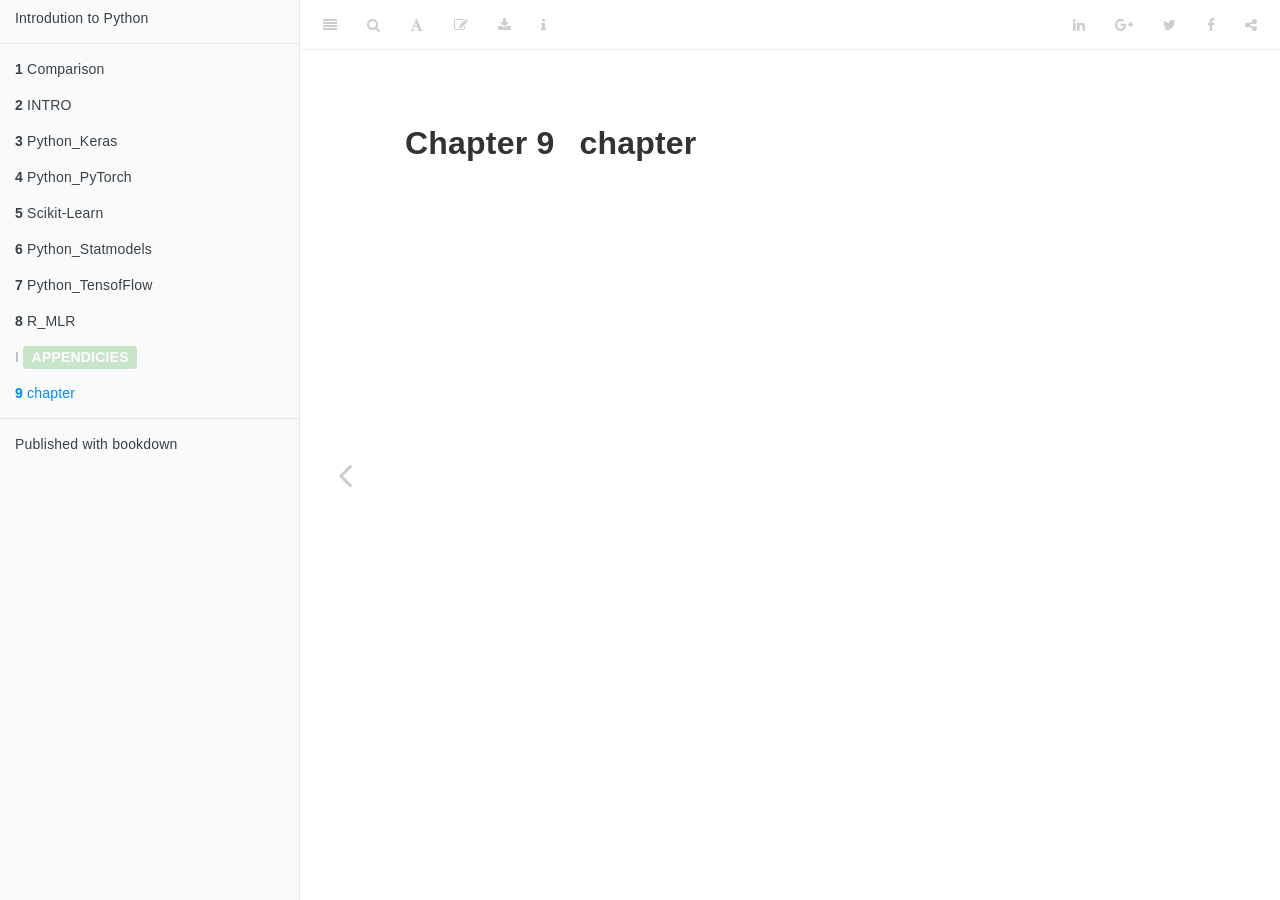
==== commit 890cc884: "." ====
--- a/docs/chapter.html
+++ b/docs/chapter.html
@@ -4,11 +4,11 @@
 
   <meta charset="utf-8" />
   <meta http-equiv="X-UA-Compatible" content="IE=edge" />
-  <title>Chapter 2 chapter | Introduction to Python</title>
-  <meta name="description" content="Chapter 2 chapter | Introduction to Python" />
+  <title>Chapter 9 chapter | Manual Data Science Tools</title>
+  <meta name="description" content="Chapter 9 chapter | Manual Data Science Tools" />
   <meta name="generator" content="bookdown 0.11 and GitBook 2.6.7" />
 
-  <meta property="og:title" content="Chapter 2 chapter | Introduction to Python" />
+  <meta property="og:title" content="Chapter 9 chapter | Manual Data Science Tools" />
   <meta property="og:type" content="book" />
   
   
@@ -16,7 +16,7 @@
   
 
   <meta name="twitter:card" content="summary" />
-  <meta name="twitter:title" content="Chapter 2 chapter | Introduction to Python" />
+  <meta name="twitter:title" content="Chapter 9 chapter | Manual Data Science Tools" />
   
   
   
@@ -24,15 +24,15 @@
 <meta name="author" content="Łukasz Muszyński" />
 
 
-<meta name="date" content="2019-09-11" />
+<meta name="date" content="2019-09-15" />
 
   <meta name="viewport" content="width=device-width, initial-scale=1" />
   <meta name="apple-mobile-web-app-capable" content="yes" />
   <meta name="apple-mobile-web-app-status-bar-style" content="black" />
   
   
-<link rel="prev" href="index.html">
-<link rel="next" href="chapter-1.html">
+<link rel="prev" href="r-mlr.html">
+
 <script src="libs/jquery-2.2.3/jquery.min.js"></script>
 <link href="libs/gitbook-2.6.7/css/style.css" rel="stylesheet" />
 <link href="libs/gitbook-2.6.7/css/plugin-table.css" rel="stylesheet" />
@@ -66,12 +66,16 @@
 <li><a href="./">Introdution to Python</a></li>
 
 <li class="divider"></li>
-<li class="chapter" data-level="1" data-path="index.html"><a href="index.html"><i class="fa fa-check"></i><b>1</b> INTRO</a></li>
-<li class="part"><span><b>I <lfg>part name</lfg></b></span></li>
-<li class="chapter" data-level="2" data-path="chapter.html"><a href="chapter.html"><i class="fa fa-check"></i><b>2</b> chapter</a></li>
-<li class="part"><span><b>II <lfg>APPENDICIES</lfg></b></span></li>
-<li class="chapter" data-level="3" data-path="chapter-1.html"><a href="chapter-1.html"><i class="fa fa-check"></i><b>3</b> chapter</a></li>
-<li class="chapter" data-level="4" data-path="intro-1.html"><a href="intro-1.html"><i class="fa fa-check"></i><b>4</b> INTRO</a></li>
+<li class="chapter" data-level="1" data-path="comparison.html"><a href="comparison.html"><i class="fa fa-check"></i><b>1</b> Comparison</a></li>
+<li class="chapter" data-level="2" data-path="intro.html"><a href="intro.html"><i class="fa fa-check"></i><b>2</b> INTRO</a></li>
+<li class="chapter" data-level="3" data-path="python-keras.html"><a href="python-keras.html"><i class="fa fa-check"></i><b>3</b> Python_Keras</a></li>
+<li class="chapter" data-level="4" data-path="python-pytorch.html"><a href="python-pytorch.html"><i class="fa fa-check"></i><b>4</b> Python_PyTorch</a></li>
+<li class="chapter" data-level="5" data-path="scikit-learn.html"><a href="scikit-learn.html"><i class="fa fa-check"></i><b>5</b> Scikit-Learn</a></li>
+<li class="chapter" data-level="6" data-path="python-statmodels.html"><a href="python-statmodels.html"><i class="fa fa-check"></i><b>6</b> Python_Statmodels</a></li>
+<li class="chapter" data-level="7" data-path="python-tensofflow.html"><a href="python-tensofflow.html"><i class="fa fa-check"></i><b>7</b> Python_TensofFlow</a></li>
+<li class="chapter" data-level="8" data-path="r-mlr.html"><a href="r-mlr.html"><i class="fa fa-check"></i><b>8</b> R_MLR</a></li>
+<li class="part"><span><b>I <lfg>APPENDICIES</lfg></b></span></li>
+<li class="chapter" data-level="9" data-path="chapter.html"><a href="chapter.html"><i class="fa fa-check"></i><b>9</b> chapter</a></li>
 <li class="divider"></li>
 <li><a href="https://github.com/rstudio/bookdown" target="blank">Published with bookdown</a></li>
 
@@ -84,7 +88,7 @@
       <div class="body-inner">
         <div class="book-header" role="navigation">
           <h1>
-            <i class="fa fa-circle-o-notch fa-spin"></i><a href="./">Introduction to Python</a>
+            <i class="fa fa-circle-o-notch fa-spin"></i><a href="./">Manual Data Science Tools</a>
           </h1>
         </div>
 
@@ -93,19 +97,16 @@
 
             <section class="normal" id="section-">
 <div id="chapter" class="section level1">
-<h1><span class="header-section-number">Chapter 2</span> chapter</h1>
+<h1><span class="header-section-number">Chapter 9</span> chapter</h1>
 
 </div>
-
-
-
             </section>
 
           </div>
         </div>
       </div>
-<a href="index.html" class="navigation navigation-prev " aria-label="Previous page"><i class="fa fa-angle-left"></i></a>
-<a href="chapter-1.html" class="navigation navigation-next " aria-label="Next page"><i class="fa fa-angle-right"></i></a>
+<a href="r-mlr.html" class="navigation navigation-prev navigation-unique" aria-label="Previous page"><i class="fa fa-angle-left"></i></a>
+
     </div>
   </div>
 <script src="libs/gitbook-2.6.7/js/app.min.js"></script>
@@ -136,7 +137,7 @@
 "size": 2
 },
 "edit": {
-"link": "https://github.com/rstudio/bookdown-demo/edit/master/1_01_part.Rmd",
+"link": "https://github.com/rstudio/bookdown-demo/edit/master/ZZ_APPENDICIES_.Rmd",
 "text": "Edit"
 },
 "history": {
